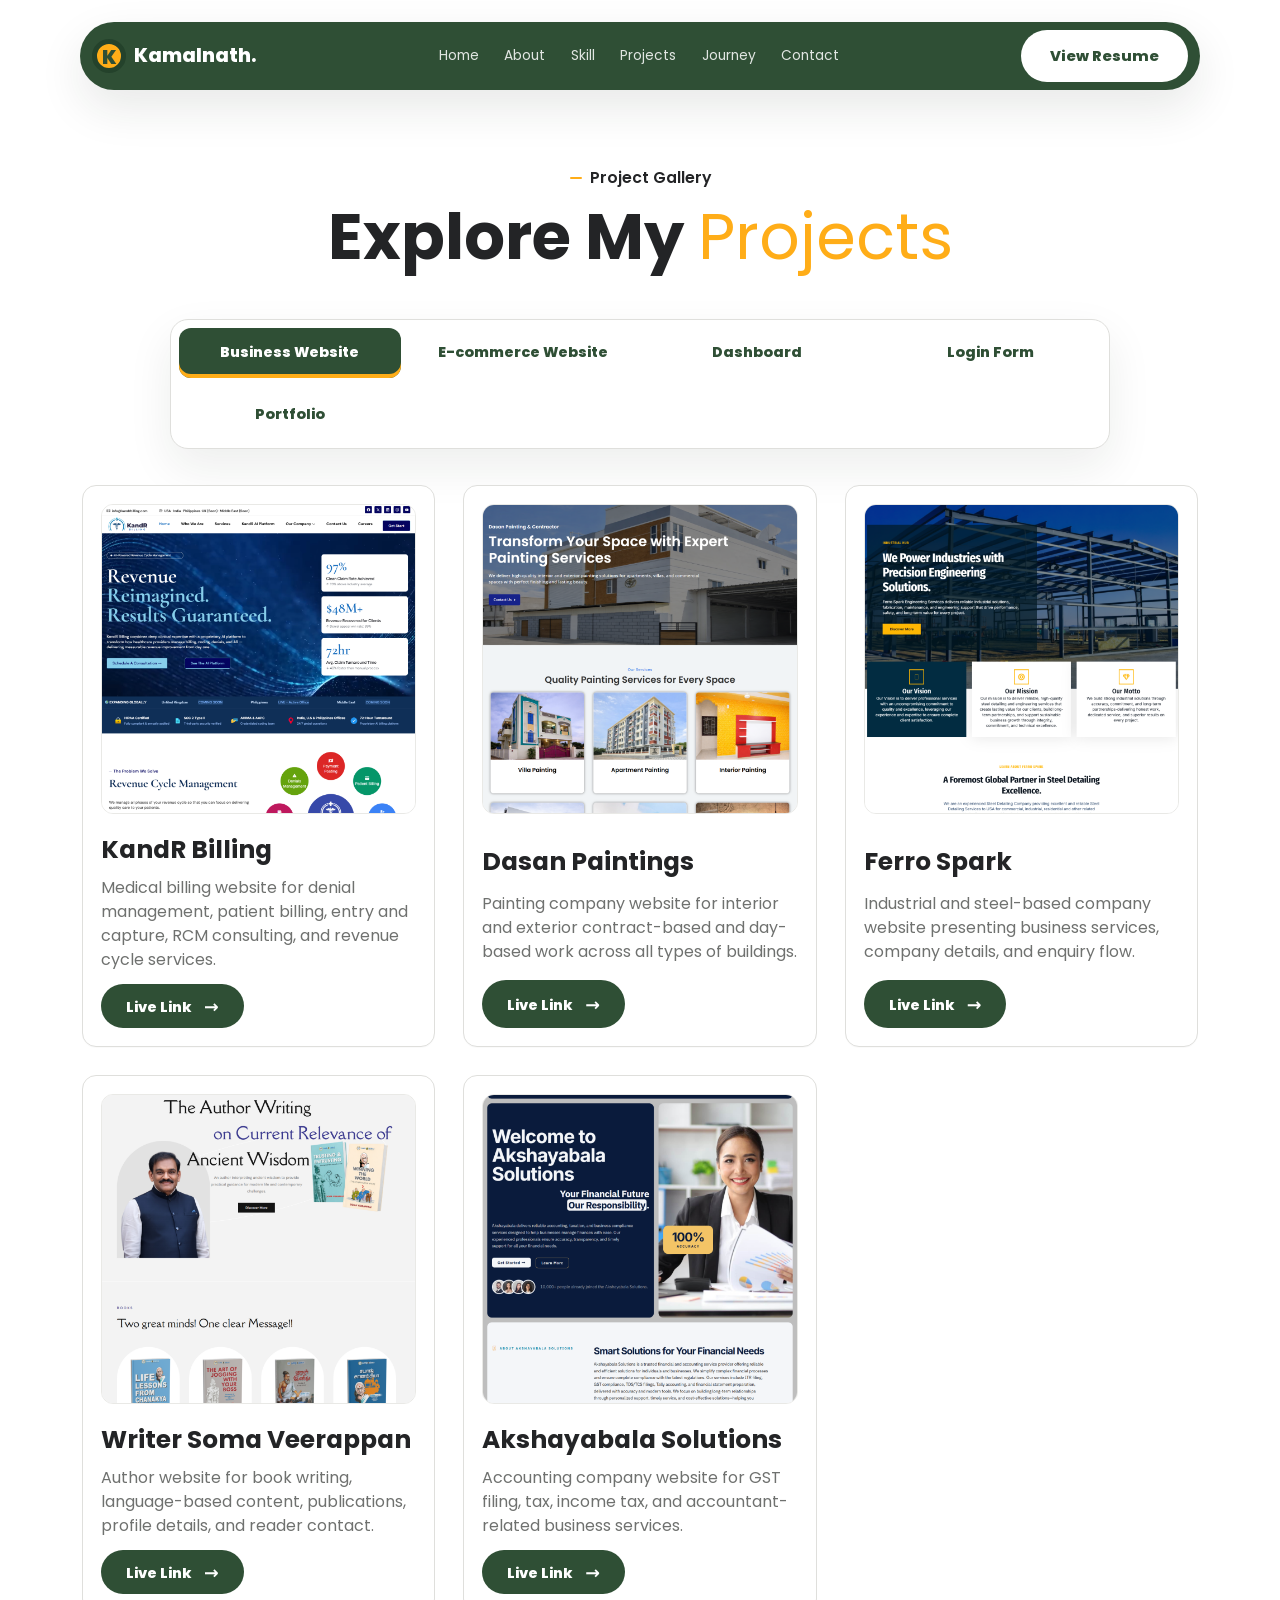
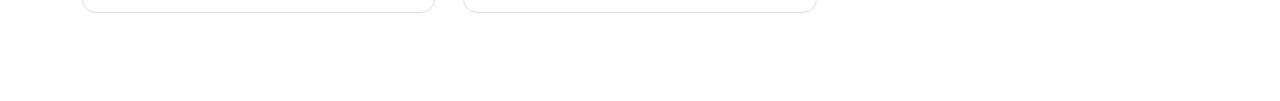
==== project.html @ 24527c41 "first commit" ====
<!DOCTYPE html>
<html lang="en">
  <head>
    <meta charset="UTF-8" />
    <meta name="viewport" content="width=device-width, initial-scale=1.0" />
    <title>Kamalnath | Projects</title>
    <link rel="preconnect" href="https://fonts.googleapis.com" />
    <link rel="preconnect" href="https://fonts.gstatic.com" crossorigin />
    <link href="https://fonts.googleapis.com/css2?family=Poppins:ital,wght@0,400;0,500;0,600;0,700;0,800;1,400;1,500&display=swap" rel="stylesheet" />
    <link rel="stylesheet" href="styles.css" />
  </head>
  <body>
    <header class="topbar">
      <a class="brand" href="index.html#home" aria-label="Kamalnath home">
        <span>K</span>Kamalnath.
      </a>
      <nav class="nav-links" aria-label="Primary navigation">
        <a href="index.html#home">Home</a>
        <a href="index.html#about">About</a>
        <a href="index.html#services">Skill</a>
        <a href="project.html">Projects</a>
        <a href="index.html#journey">Journey</a>
        <a href="index.html#contact">Contact</a>
      </nav>
      <a class="btn btn-light" href="resume.pdf" target="_blank" rel="noopener">View Resume</a>
      <button class="nav-toggle" aria-label="Toggle navigation" aria-expanded="false">
        <span></span>
        <span></span>
        <span></span>
      </button>
    </header>

    <main class="project-page">
      <section class="project-hero section">
        <div class="section-title centered animate-up">
          <span class="section-kicker">Project Gallery</span>
          <h1>Explore My <em>Projects</em></h1>
        </div>

        <div class="project-tabs animate-up delay-1" role="tablist" aria-label="Project categories">
          <button class="project-tab active" type="button" role="tab" aria-selected="true" data-project-tab="business">Business Website</button>
          <button class="project-tab" type="button" role="tab" aria-selected="false" data-project-tab="ecommerce">E-commerce Website</button>
          <button class="project-tab" type="button" role="tab" aria-selected="false" data-project-tab="dashboard">Dashboard</button>
          <button class="project-tab" type="button" role="tab" aria-selected="false" data-project-tab="login">Login Form</button>
          <button class="project-tab" type="button" role="tab" aria-selected="false" data-project-tab="portfolio">Portfolio</button>
        </div>

        <div class="project-category active" data-project-panel="business">
          <article class="project-card">
            <div class="project-preview preview-kandr"><img src="assets/kandr-billing-project.png" alt="KandR Billing medical billing website preview" /></div>
            <div class="project-body">
              <h3>KandR Billing</h3>
              <p>Medical billing website for denial management, patient billing, entry and capture, RCM consulting, and revenue cycle services.</p>
              <a class="project-link" href="https://kandrbilling.com/" target="_blank" rel="noopener">Live Link <span>&rarr;</span></a>
            </div>
          </article>
          <article class="project-card">
            <div class="project-preview"><img src="assets/Dasan Paintings.png" alt="Dasan Paintings website preview" /></div>
            <div class="project-body">
              <h3>Dasan Paintings</h3>
              <p>Painting company website for interior and exterior contract-based and day-based work across all types of buildings.</p>
              <a class="project-link" href="https://dasanpainting.com/" target="_blank" rel="noopener">Live Link <span>&rarr;</span></a>
            </div>
          </article>
          <article class="project-card">
            <div class="project-preview"><img src="assets/Ferro Spark.png" alt="Ferro Spark website preview" /></div>
            <div class="project-body">
              <h3>Ferro Spark</h3>
              <p>Industrial and steel-based company website presenting business services, company details, and enquiry flow.</p>
              <a class="project-link" href="https://ferrospark.com/" target="_blank" rel="noopener">Live Link <span>&rarr;</span></a>
            </div>
          </article>
          <article class="project-card">
            <div class="project-preview"><img src="assets/Writer Soma Veerappan.png" alt="Writer Soma Veerappan website preview" /></div>
            <div class="project-body">
              <h3>Writer Soma Veerappan</h3>
              <p>Author website for book writing, language-based content, publications, profile details, and reader contact.</p>
              <a class="project-link" href="https://writersomaveerappan.com/" target="_blank" rel="noopener">Live Link <span>&rarr;</span></a>
            </div>
          </article>
          <article class="project-card">
            <div class="project-preview"><img src="assets/Akshayabala.png" alt="Akshayabala Solutions website preview" /></div>
            <div class="project-body">
              <h3>Akshayabala Solutions</h3>
              <p>Accounting company website for GST filing, tax, income tax, and accountant-related business services.</p>
              <a class="project-link" href="https://akshayabalasolutions.com/" target="_blank" rel="noopener">Live Link <span>&rarr;</span></a>
            </div>
          </article>
        </div>

        <div class="project-category" data-project-panel="ecommerce">
          <article class="project-card">
            <div class="project-preview"><img src="assets/thanjavurfarms.png" alt="Thanjavurfarms ecommerce website preview" /></div>
            <div class="project-body">
              <h3>Thanjavurfarms</h3>
              <p>Online store for spice powder and organic-based products with product browsing and purchase flow.</p>
              <a class="project-link" href="https://thanjavurfarms.com/" target="_blank" rel="noopener">Live Link <span>&rarr;</span></a>
            </div>
          </article>
          <article class="project-card">
            <div class="project-preview"><img src="assets/uniquecraft.png" alt="Uniquecraft ecommerce website preview" /></div>
            <div class="project-body">
              <h3>Uniquecraft</h3>
              <p>Online product website for gifts, visiting cards, flower bouquets, and custom craft items.</p>
              <a class="project-link" href="https://uniquecraft.in/" target="_blank" rel="noopener">Live Link <span>&rarr;</span></a>
            </div>
          </article>
          <article class="project-card">
            <div class="project-preview"><img src="assets/dheganalam.png" alt="Dheganalam ecommerce website preview" /></div>
            <div class="project-body">
              <h3>Dheganalam</h3>
              <p>Online store for soap, powder, oil, and related products with a clear ecommerce product layout.</p>
              <a class="project-link" href="https://dheganalam.com/" target="_blank" rel="noopener">Live Link <span>&rarr;</span></a>
            </div>
          </article>
        </div>

        <div class="project-category" data-project-panel="dashboard">
          <article class="project-card">
            <div class="project-preview"><img src="assets/backend-project-ai.png" alt="Admin dashboard project" /></div>
            <div class="project-body">
              <h3>Admin Dashboard</h3>
              <p>Backend dashboard interface with user management, analytics cards, table views, and secure workflow screens.</p>
              <a class="project-link" href="#" target="_blank" rel="noopener">Live Link <span>&rarr;</span></a>
            </div>
          </article>
          <article class="project-card">
            <div class="project-preview"><img src="assets/backend-project-ai.png" alt="Analytics dashboard project" /></div>
            <div class="project-body">
              <h3>Analytics Dashboard</h3>
              <p>Data-focused dashboard with chart areas, summary widgets, status panels, and clean responsive behavior.</p>
              <a class="project-link" href="#" target="_blank" rel="noopener">Live Link <span>&rarr;</span></a>
            </div>
          </article>
        </div>

        <div class="project-category" data-project-panel="login">
          <article class="project-card">
            <div class="project-preview"><img src="assets/frontend-project-ai.png" alt="Login form project" /></div>
            <div class="project-body">
              <h3>Login and Register Form</h3>
              <p>Responsive authentication UI with login, register, form validation states, and clean input styling.</p>
              <a class="project-link" href="#" target="_blank" rel="noopener">Live Link <span>&rarr;</span></a>
            </div>
          </article>
          <article class="project-card">
            <div class="project-preview"><img src="assets/frontend-project-ai.png" alt="Authentication form project" /></div>
            <div class="project-body">
              <h3>Animated Auth Form</h3>
              <p>Polished sign-in layout with password field design, remember option, and mobile-friendly spacing.</p>
              <a class="project-link" href="#" target="_blank" rel="noopener">Live Link <span>&rarr;</span></a>
            </div>
          </article>
        </div>

        <div class="project-category" data-project-panel="portfolio">
          <article class="project-card">
            <div class="project-preview"><img src="assets/nandhini.png" alt="Nandhini portfolio website preview" /></div>
            <div class="project-body">
              <h3>Nandhini</h3>
              <p>Web developer portfolio project for showcasing skills, profile details, work samples, and contact information.</p>
              <a class="project-link" href="https://nandhini19-portfolio.vercel.app/" target="_blank" rel="noopener">Live Link <span>&rarr;</span></a>
            </div>
          </article>
          <article class="project-card">
            <div class="project-preview"><img src="assets/naveen.png" alt="Naveen video editor portfolio website preview" /></div>
            <div class="project-body">
              <h3>Naveen</h3>
              <p>Video editor portfolio with profile content, sample video showcase, creative work sections, and contact flow.</p>
              <a class="project-link" href="https://naveen-portfolio-iota.vercel.app/" target="_blank" rel="noopener">Live Link <span>&rarr;</span></a>
            </div>
          </article>
        </div>
      </section>
    </main>

    <script src="script.js"></script>
  </body>
</html>
---- styles.css ----
:root {
  color-scheme: light;
  --ink: #232426;
  --muted: #6f716f;
  --paper: #ffffff;
  --soft: #f4f4f3;
  --line: #dfdfdc;
  --green: #2f4f35;
  --green-2: #405f45;
  --amber: #ffad18;
  --amber-2: #f6a400;
  --shadow: 0 18px 45px rgba(26, 39, 29, 0.1);
  --shadow-hover: 0 24px 55px rgba(26, 39, 29, 0.18);
  --ease-out: cubic-bezier(0.22, 1, 0.36, 1);
  --container: 1180px;
  --footer-container: 1120px;
  --page-pad: 32px;
  font-family: "Poppins", ui-sans-serif, system-ui, -apple-system, BlinkMacSystemFont, "Segoe UI", sans-serif;
  font-size: 16px;
  line-height: 1.5;
  color: var(--ink);
  background: var(--paper);
}

* {
  box-sizing: border-box;
}

html {
  scroll-behavior: smooth;
}

body {
  margin: 0;
  min-height: 100vh;
  overflow-x: hidden;
  background: var(--paper);
}

body.is-loading {
  overflow: hidden;
}

.preloader {
  position: fixed;
  inset: 0;
  z-index: 9999;
  display: grid;
  place-items: center;
  align-content: center;
  gap: 18px;
  color: var(--paper);
  background:
    radial-gradient(circle at 50% 42%, rgba(255, 173, 24, 0.18), transparent 28%),
    var(--green);
  transition: opacity 0.5s ease, visibility 0.5s ease;
}

.preloader.hide {
  opacity: 0;
  visibility: hidden;
  pointer-events: none;
}

.preloader-mark {
  width: 86px;
  height: 86px;
  display: grid;
  place-items: center;
  border: 5px solid var(--amber);
  border-radius: 50%;
  background: #24422b;
  box-shadow: 0 0 0 0 rgba(255, 173, 24, 0.45);
  animation: preloader-pulse 1.2s ease-in-out infinite;
}

.preloader-mark span {
  width: 54px;
  height: 54px;
  display: grid;
  place-items: center;
  border-radius: 50%;
  color: var(--green);
  background: var(--amber);
  font-size: 2rem;
  font-weight: 900;
}

.preloader-text {
  display: grid;
  gap: 2px;
  text-align: center;
}

.preloader-text strong {
  font-size: clamp(1.45rem, 4vw, 2rem);
  line-height: 1.1;
}

.preloader-text small {
  color: rgba(255, 255, 255, 0.72);
  font-size: 0.82rem;
  font-weight: 600;
  letter-spacing: 0;
}

.preloader-line {
  width: min(220px, 58vw);
  height: 5px;
  overflow: hidden;
  border-radius: 999px;
  background: rgba(255, 255, 255, 0.16);
}

.preloader-line::before {
  content: "";
  display: block;
  width: 45%;
  height: 100%;
  border-radius: inherit;
  background: var(--amber);
  animation: preloader-slide 1s ease-in-out infinite;
}

@keyframes preloader-pulse {
  0%,
  100% {
    transform: scale(1);
    box-shadow: 0 0 0 0 rgba(255, 173, 24, 0.42);
  }

  50% {
    transform: scale(1.06);
    box-shadow: 0 0 0 16px rgba(255, 173, 24, 0);
  }
}

@keyframes preloader-slide {
  0% {
    transform: translateX(-110%);
  }

  100% {
    transform: translateX(235%);
  }
}

button,
input,
select,
textarea,
a {
  font: inherit;
}

a {
  color: inherit;
}

.topbar {
  position: sticky;
  top: 22px;
  z-index: 20;
  width: min(var(--footer-container), calc(100% - 32px));
  margin: 22px auto 0;
  min-height: 68px;
  padding: 8px 12px;
  display: flex;
  align-items: center;
  justify-content: space-between;
  gap: 18px;
  border-radius: 999px;
  background: var(--green);
  box-shadow: var(--shadow);
}

.brand {
  display: inline-flex;
  align-items: center;
  gap: 8px;
  text-decoration: none;
  font-size: 1.2rem;
  font-weight: 750;
  color: var(--paper);
  white-space: nowrap;
}

.brand span {
  width: 34px;
  height: 34px;
  display: inline-grid;
  place-items: center;
  border-radius: 50%;
  color: var(--green);
  background: var(--amber);
  border: 5px solid #24422b;
  font-weight: 900;
}

.nav-links {
  display: flex;
  align-items: center;
  justify-content: center;
  gap: clamp(14px, 2vw, 28px);
}

.nav-links a {
  position: relative;
  color: rgba(255, 255, 255, 0.86);
  text-decoration: none;
  font-size: 0.86rem;
  transition: color 0.25s ease;
}

.nav-links a::after {
  content: "";
  position: absolute;
  left: 0;
  right: 0;
  bottom: -8px;
  height: 2px;
  border-radius: 999px;
  background: var(--amber);
  transform: scaleX(0);
  transform-origin: left;
  transition: transform 0.25s var(--ease-out);
}

.nav-links a:hover {
  color: var(--amber);
}

.nav-links a:hover::after {
  transform: scaleX(1);
}

.nav-toggle {
  display: none;
  width: 44px;
  height: 44px;
  border: 0;
  border-radius: 50%;
  background: var(--amber);
  cursor: pointer;
}

.nav-toggle span {
  display: block;
  width: 19px;
  height: 2px;
  margin: 4px auto;
  border-radius: 999px;
  background: var(--green);
}

.btn {
  min-height: 44px;
  display: inline-flex;
  align-items: center;
  justify-content: center;
  gap: 10px;
  border-radius: 999px;
  border: 5px solid var(--ink);
  padding: 10px 24px;
  text-decoration: none;
  font-weight: 750;
  font-size: 0.92rem;
  cursor: pointer;
  transition: transform 0.25s var(--ease-out), box-shadow 0.25s ease, background 0.25s ease, color 0.25s ease, border-color 0.25s ease;
}

.btn:hover {
  transform: translateY(-3px);
  box-shadow: 0 16px 30px rgba(26, 39, 29, 0.16);
}

.btn:active {
  transform: translateY(-1px) scale(0.99);
}

.btn-light {
  border-color: transparent;
  color: var(--green);
  background: var(--paper);
}

.btn-outline {
  background: var(--paper);
  color: var(--ink);
}

.btn-primary {
  color: var(--paper);
  background: var(--green);
  border-color: var(--amber);
  box-shadow: none;
}

.btn-primary span {
  width: 30px;
  height: 30px;
  display: inline-grid;
  place-items: center;
  color: var(--paper);
  background: var(--green);
  font-size: 2.2rem;
  line-height: 0;
  transition: transform 0.25s var(--ease-out);
}

.btn-primary:hover span,
.project-link:hover span {
  transform: translateX(4px);
}

.btn.slim {
  min-height: 42px;
  padding: 0 14px 0 22px;
  font-size: 0.82rem;
}
.btn.about-btn{
  padding:5px 30px;
}
.btn.project-btn{
  padding:5px 30px;
  border:4px solid var(--amber);
}
.btn.submit-btn{
  padding:5px 30px;
  border:3px solid var(--amber);
  font-size:18px;
}

main {
  width: min(var(--container), 100%);
  margin: 0 auto;
}

.section {
  padding: 88px var(--page-pad);
}

.section-soft {
  width: 100vw;
  margin-left: 50%;
  transform: translateX(-50%);
  padding-left: max(var(--page-pad), calc((100vw - var(--container)) / 2 + var(--page-pad)));
  padding-right: max(var(--page-pad), calc((100vw - var(--container)) / 2 + var(--page-pad)));
  background: var(--soft);
}

.section-dark {
  width: 100vw;
  margin-left: 50%;
  transform: translateX(-50%);
  padding-left: max(var(--page-pad), calc((100vw - var(--container)) / 2 + var(--page-pad)));
  padding-right: max(var(--page-pad), calc((100vw - var(--container)) / 2 + var(--page-pad)));
  background: var(--green);
  color: var(--paper);
}

.hero {
  min-height: calc(100vh - 90px);
  display: grid;
  grid-template-columns: minmax(0, 1fr) minmax(340px, 0.9fr);
  align-items: center;
  gap: 52px;
  padding-top: 58px;
  padding-bottom: 54px;
}

.hello-badge {
  position: relative;
  display: inline-flex;
  align-items: center;
  min-height: 44px;
  padding: 0 18px;
  margin-bottom: 28px;
  border: 2px solid var(--ink);
  color: #3a3b3c;
  font-size: 1.35rem;
  background: var(--paper);
}

.hello-badge::before,
.hello-badge::after {
  content: "";
  position: absolute;
  width: 10px;
  height: 10px;
  background: var(--amber);
  border: 2px solid var(--ink);
}

.hello-badge::before {
  left: -6px;
  top: -6px;
}

.hello-badge::after {
  right: -6px;
  bottom: -6px;
}

.hero h1,
.section-title h2,
.split-title h2,
.about-copy h2,
.contact-copy h2 {
  margin: 0;
  line-height: 1.08;
  letter-spacing: 0;
  color: inherit;
}

.hero h1 {
  font-size: clamp(3rem, 5.8vw, 5.75rem);
  max-width: 760px;
}

em {
  color: var(--amber);
  font-style: normal;
  font-weight: 400;
}

.hero p {
  max-width: 560px;
  margin: 28px 0 32px;
  color: var(--muted);
  font-size: 1.08rem;
}

.hero-actions {
  display: flex;
  flex-wrap: wrap;
  gap: 18px;
}

.hero-art {
  position: relative;
  min-height: 560px;
  display: grid;
  place-items: center;
}

.hero-3d {
  position: relative;
  width: min(500px, 100%);
  aspect-ratio: 1;
  isolation: isolate;
  animation: soft-float 6.5s ease-in-out infinite;
}

.hero-3d::before {
  content: "";
  position: absolute;
  inset: 42px;
  border-radius: 42px;
  background:
    radial-gradient(circle at 28% 22%, rgba(255, 255, 255, 0.6), transparent 28%),
    linear-gradient(135deg, rgba(255, 173, 24, 0.92), rgba(255, 173, 24, 0.22)),
    var(--amber);
  transform: rotate(-8deg);
  z-index: -2;
}

.hero-3d::after {
  content: "";
  position: absolute;
  inset: 92px 10px 54px 86px;
  border-radius: 34px;
  border: 2px dashed rgba(47, 79, 53, 0.24);
  transform: rotate(12deg);
  z-index: -1;
}

.hero-3d canvas {
  position: absolute;
  inset: 0;
  width: 100%;
  height: 100%;
  display: block;
  filter: drop-shadow(0 28px 34px rgba(26, 39, 29, 0.18));
  z-index: 1;
}

.hero-3d-label,
.hero-3d-status {
  position: absolute;
  z-index: 2;
  border: 1px solid rgba(35, 36, 38, 0.08);
  border-radius: 14px;
  background: var(--paper);
  box-shadow: var(--shadow);
  transition: transform 0.3s var(--ease-out), box-shadow 0.3s ease;
}

.hero-3d:hover .hero-3d-label,
.hero-3d:hover .hero-3d-status {
  box-shadow: var(--shadow-hover);
}

.hero-3d-label {
  min-width: 132px;
  padding: 14px 16px;
}

.hero-3d-label strong,
.hero-3d-status strong {
  display: block;
  line-height: 1;
}

.hero-3d-label span,
.hero-3d-status span {
  display: block;
  margin-top: 6px;
  color: var(--muted);
  font-size: 0.82rem;
}

.label-python {
  left: 0;
  top: 112px;
}

.label-django {
  right: 0;
  top: 164px;
}

.label-mysql {
  left: 46px;
  bottom: 88px;
}

.hero-3d-status {
  right: 30px;
  bottom: 66px;
  min-width: 156px;
  padding: 16px;
  color: var(--ink);
  background: var(--paper);
}

.hero-3d:hover .label-python {
  transform: translate(-4px, -8px);
}

.hero-3d:hover .label-django {
  transform: translate(5px, -6px);
}

.hero-3d:hover .label-mysql {
  transform: translate(-3px, 6px);
}

.hero-3d:hover .hero-3d-status {
  transform: translate(5px, 6px);
}

.ticker {
  width: 100vw;
  margin-left: 50%;
  transform: translateX(-50%);
  min-height: 82px;
  overflow: hidden;
  color: var(--ink);
  background: var(--amber);
  font-size: 18px;
  font-weight: 850;
  white-space: nowrap;
}

.ticker-track {
  width: max-content;
  min-height: 82px;
  display: flex;
  align-items: center;
  will-change: transform;
  animation: ticker-right-to-left 16s linear infinite;
}

.ticker-group {
  display: flex;
  align-items: center;
  gap: clamp(36px, 5vw, 72px);
  padding-right: clamp(36px, 5vw, 72px);
}

@keyframes ticker-right-to-left {
  from {
    transform: translateX(0);
  }

  to {
    transform: translateX(calc(-50%));
  }
}

@keyframes soft-float {
  0%,
  100% {
    transform: translateY(0);
  }

  50% {
    transform: translateY(-12px);
  }
}

.about {
  display: grid;
  grid-template-columns: 0.9fr 1.1fr;
  align-items: center;
  gap: 72px;
}

.about-circle {
  position: relative;
  width: min(430px, 100%);
  aspect-ratio: 1;
  margin: 0 auto;
  border-radius: 50%;
  overflow: hidden;
  background: var(--amber);
  box-shadow: 0 24px 55px rgba(6, 20, 11, 0.22);
  transition: transform 0.35s var(--ease-out), box-shadow 0.35s ease;
}

.about-circle:hover {
  transform: translateY(-8px) scale(1.015);
  box-shadow: 0 30px 70px rgba(6, 20, 11, 0.3);
}

.about-circle img {
  width: 100%;
  height: 100%;
  display: block;
  object-fit: contain;
  object-position: center bottom;
  transform: scale(1.08) translateY(18px);
  transition: transform 0.35s var(--ease-out);
}

.about-circle:hover img {
  transform: scale(1.12) translateY(12px);
}

.section-kicker {
  display: inline-flex;
  align-items: center;
  gap: 8px;
  margin-bottom: 12px;
  font-size: 0.98rem;
  font-weight: 600;
}

.section-kicker::before {
  content: "";
  width: 12px;
  height: 2px;
  border-radius: 99px;
  background: var(--amber);
}

.about-copy h2,
.split-title h2,
.section-title h2,
.contact-copy h2 {
  font-size: clamp(2.1rem, 4vw, 3.5rem);
}

.about-copy p {
  max-width: 620px;
  color: rgba(255, 255, 255, 0.76);
}

.metric-row {
  display: flex;
  flex-wrap: wrap;
  gap: 48px;
  margin: 26px 0 30px;
}

.metric-row strong {
  display: block;
  color: var(--amber);
  font-size: 2rem;
  line-height: 1;
}

.metric-row span {
  color: rgba(255, 255, 255, 0.78);
  font-size: 0.9rem;
}

.centered {
  text-align: center;
  margin: 0 auto 48px;
}

.centered .section-kicker {
  justify-content: center;
}

.tool-grid {
  display: grid;
  grid-template-columns: repeat(5, minmax(180px, 1fr));
  gap: 26px;
}

.tool-card {
  display: grid;
  justify-items: center;
  gap: 10px;
  text-align: center;
  border-radius: 14px;
  transition: transform 0.28s var(--ease-out);
}

.tool-card:hover {
  transform: translateY(-8px);
}

.tool-card div {
  width: 100px;
  height: 100px;
  display: grid;
  place-items: center;
  border-radius: 999px;
  background: var(--soft);
  border: 1px solid var(--line);
  transition: transform 0.28s var(--ease-out), box-shadow 0.28s ease, border-color 0.28s ease, background 0.28s ease;
}

.tool-card:hover div {
  transform: scale(1.06);
  border-color: rgba(255, 173, 24, 0.75);
  background: #fff9ee;
  box-shadow: 0 18px 35px rgba(26, 39, 29, 0.12);
}

.tool-card img {
  width: 45px;
  height: 45px;
  object-fit: contain;
  transition: transform 0.28s var(--ease-out);
}

.tool-card:hover img {
  transform: scale(1.08);
}

.tool-card strong {
  margin-top: 8px;
  font-size: 1.1rem;
  line-height: 1.2;
}

.tool-card span {
  max-width: 170px;
  color: #4d4f50;
  font-size: 0.9rem;
  line-height: 1.35;
}

.split-title {
  display: flex;
  align-items: end;
  justify-content: space-between;
  gap: 24px;
  margin-bottom: 44px;
}

.project-grid {
  display: grid;
  grid-template-columns: repeat(2, minmax(0, 1fr));
  gap: 30px;
}

.project-card,
.timeline-card,
.testimonial-card {
  position: relative;
  border: 1px solid var(--line);
  border-radius: 14px;
  background: var(--paper);
  box-shadow: 0 1px 0 rgba(0, 0, 0, 0.02);
  transition: transform 0.3s var(--ease-out), box-shadow 0.3s ease, border-color 0.3s ease;
}

.project-card:hover,
.timeline-card:hover,
.testimonial-card:hover {
  transform: translateY(-8px);
  border-color: rgba(255, 173, 24, 0.55);
  box-shadow: var(--shadow-hover);
}

.project-card {
  padding: 18px;
  display: grid;
  gap: 22px;
}

.project-preview {
  height: 310px;
  overflow: hidden;
  border-radius: 12px;
  background: #f7f7f5;
  border: 1px solid #e9e9e6;
}

.preview-frontend,
.preview-backend,
.preview-kandr {
  background: var(--paper);
}

.project-preview img {
  width: 100%;
  height: 100%;
  display: block;
  object-fit: cover;
  transition: transform 0.55s var(--ease-out);
}

.preview-kandr img {
  object-position: center top;
}

.project-card:hover .project-preview img {
  transform: scale(1.06);
}

.project-body {
  display: grid;
  gap: 12px;
}

.project-card h3 {
  margin: 0;
  font-size: 1.55rem;
  line-height: 1.15;
}

.project-type {
  width: fit-content;
  min-height: auto;
  display: inline-flex;
  align-items: center;
  padding: 0;
  border-radius: 0;
  background: transparent;
  color: var(--amber);
  font-size: 16px;
  font-weight: 800;
}

.project-card p {
  margin: 0;
  color: var(--muted);
}

.project-link {
  width: fit-content;
  min-height: 42px;
  display: inline-flex;
  align-items: center;
  gap: 12px;
  padding: 10px 25px 07px 25px;
  border-radius: 999px;
  color: var(--paper);
  background: var(--green);
  border: 0;
  text-decoration: none;
  font-size: 0.9rem;
  font-weight: 800;
  transition: transform 0.25s var(--ease-out), background 0.25s ease, box-shadow 0.25s ease;
}

.project-link:hover {
  transform: translateY(-2px);
  background: #24442c;
  box-shadow: 0 14px 28px rgba(26, 39, 29, 0.16);
}

.project-link span {
  font-size: 1.1rem;
}

.project-page {
  width: min(var(--container), 100%);
  margin: 0 auto;
}

.project-hero {
  min-height: calc(100vh - 90px);
  padding-top: 72px;
}

.project-hero h1 {
  margin: 0;
  font-size: clamp(2.45rem, 5vw, 4.6rem);
  line-height: 1.08;
}

.project-tabs {
  width: min(940px, 100%);
  display: grid;
  grid-template-columns: repeat(4, minmax(0, 1fr));
  gap: 12px;
  margin: 0 auto 36px;
  padding: 8px;
  border: 1px solid var(--line);
  border-radius: 18px;
  background: var(--paper);
  box-shadow: 0 18px 45px rgba(26, 39, 29, 0.08);
}

.project-tab {
  min-height: 50px;
  border: 0;
  border-radius: 12px;
  color: var(--green);
  background: transparent;
  font-size: 0.9rem;
  font-weight: 800;
  cursor: pointer;
  transition: color 0.22s ease, background 0.22s ease, transform 0.22s var(--ease-out);
}

.project-tab:hover,
.project-tab.active {
  color: var(--paper);
  background: var(--green);
}

.project-tab.active {
  box-shadow: inset 0 -4px 0 var(--amber);
}

.project-category {
  display: none;
  grid-template-columns: repeat(3, minmax(0, 1fr));
  gap: 28px;
}

.project-category.active {
  display: grid;
}

.form-success {
  display: none;
  grid-column: 1 / -1;
  margin: 0;
  padding: 14px 16px;
  border-radius: 10px;
  color: var(--paper);
  background: var(--green);
  font-weight: 700;
}

.form-success.show {
  display: block;
}

.form-success a {
  color: var(--amber);
  text-decoration: underline;
  text-underline-offset: 3px;
}

.contact-form button:disabled {
  cursor: wait;
  opacity: 0.78;
}

.journey-grid {
  display: grid;
  grid-template-columns: repeat(2, minmax(0, 1fr));
  gap: 30px;
}

.timeline-card {
  padding: 34px;
  background: var(--soft);
}

.timeline-card h3 {
  display: flex;
  align-items: center;
  gap: 16px;
  margin: 0 0 26px;
  padding-bottom: 22px;
  border-bottom: 1px solid var(--line);
  font-size: 1.7rem;
}

.timeline-card h3 span {
  width: 48px;
  height: 48px;
  display: grid;
  place-items: center;
  border-radius: 50%;
  color: var(--green);
  background: var(--amber);
  transition: transform 0.3s var(--ease-out);
}

.timeline-card:hover h3 span {
  transform: rotate(-6deg) scale(1.06);
}

.timeline-card h3 svg {
  width: 23px;
  height: 23px;
  fill: none;
  stroke: currentColor;
  stroke-width: 2;
  stroke-linecap: round;
  stroke-linejoin: round;
}

.timeline-item {
  position: relative;
  padding: 0 0 26px 22px;
  border-left: 3px solid var(--line);
}

.timeline-item small {
  display: block;
  color: var(--muted);
  margin-bottom: 4px;
}

.timeline-item strong {
  display: block;
  font-size: 1.35rem;
}

.timeline-item p {
  margin: 4px 0 0;
  color: var(--muted);
}

.timeline-item p span {
  display: block;
  margin-bottom: 4px;
  color: #555f58;
  font-weight: 500;
}

.testimonial-slider {
  width: min(100%, var(--footer-container));
  margin: 0 auto;
  overflow: hidden;
  -webkit-mask-image: linear-gradient(90deg, transparent, #000 8%, #000 92%, transparent);
  mask-image: linear-gradient(90deg, transparent, #000 8%, #000 92%, transparent);
}

.testimonial-track {
  --testimonial-card-width: clamp(300px, 42vw, 520px);
  --testimonial-gap: 22px;
  --testimonial-step: calc(var(--testimonial-card-width) + var(--testimonial-gap));
  width: max-content;
  display: flex;
  gap: var(--testimonial-gap);
  animation: testimonial-slide 18s ease-in-out infinite;
}

.testimonial-slider:hover .testimonial-track {
  animation-play-state: paused;
}

.testimonial-card {
  width: var(--testimonial-card-width);
  min-height: 250px;
  padding: 28px;
  display: flex;
  flex-direction: column;
  justify-content: space-between;
  gap: 18px;
  flex: 0 0 auto;
}

.stars {
  color: var(--amber);
  font-size: 1.4rem;
}

.stars span {
  color: var(--ink);
  font-size: 1rem;
}

.testimonial-card p {
  margin: 0;
  color: var(--muted);
}

.testimonial-card small {
  display: block;
  color: var(--muted);
}

.testimonial-profile {
  display: flex;
  align-items: center;
  gap: 14px;
}

.profile-photo {
  width: 54px;
  height: 54px;
  display: grid;
  place-items: center;
  flex: 0 0 auto;
  border-radius: 50%;
  color: var(--paper);
  font-weight: 750;
  border: 3px solid rgba(255, 255, 255, 0.9);
  box-shadow: 0 8px 22px rgba(26, 39, 29, 0.14);
}

.profile-one {
  background: linear-gradient(135deg, #2f4f35, #7f9a58);
}

.profile-two {
  background: linear-gradient(135deg, #214f74, #49a4a8);
}

.profile-three {
  background: linear-gradient(135deg, #7b3f74, #d08070);
}

.profile-four {
  background: linear-gradient(135deg, #39446d, #e0a641);
}

.profile-five {
  background: linear-gradient(135deg, #4c5d3b, #c75b4a);
}

@keyframes testimonial-slide {
  0%,
  14% {
    transform: translateX(0);
  }

  20%,
  34% {
    transform: translateX(calc(var(--testimonial-step) * -1));
  }

  40%,
  54% {
    transform: translateX(calc(var(--testimonial-step) * -2));
  }

  60%,
  74% {
    transform: translateX(calc(var(--testimonial-step) * -3));
  }

  80%,
  94% {
    transform: translateX(calc(var(--testimonial-step) * -4));
  }

  100% {
    transform: translateX(calc(var(--testimonial-step) * -5));
  }
}

.faq-layout {
  display: grid;
  grid-template-columns: minmax(0, 1fr) minmax(320px, 0.72fr);
  align-items: center;
  gap: 38px;
  max-width: var(--footer-container);
  margin: 0 auto;
}

.faq-list {
  display: grid;
  gap: 16px;
}

.faq-item {
  width: 100%;
  min-height: 74px;
  display: flex;
  align-items: center;
  justify-content: space-between;
  gap: 16px;
  padding: 18px 24px;
  border: 0;
  border-radius: 12px;
  color: var(--paper);
  background: var(--green-2);
  font-size: clamp(1rem, 2vw, 1.45rem);
  font-weight: 750;
  text-align: left;
  cursor: pointer;
  transition: transform 0.25s var(--ease-out), background 0.25s ease, color 0.25s ease, box-shadow 0.25s ease;
}

.faq-item:hover {
  transform: translateY(-2px);
  box-shadow: 0 12px 26px rgba(7, 20, 11, 0.16);
}

.faq-item.active {
  color: var(--ink);
  background: var(--amber);
  border-radius: 12px 12px 0 0;
}

.faq-item b {
  flex: 0 0 auto;
  font-size: 2rem;
  font-weight: 300;
  line-height: 1;
}

.faq-panel {
  display: none;
  margin-top: -16px;
  padding: 0 24px 24px;
  border-radius: 0 0 12px 12px;
  color: rgba(255, 255, 255, 0.78);
  background: var(--green-2);
  line-height: 1.6;
}

.faq-panel.open {
  display: block;
  color: #77540d;
  background: var(--amber);
}

.faq-visual {
  margin: 0;
  align-self: stretch;
  min-height: 100%;
  display: flex;
}

.faq-visual img {
  width: 100%;
  min-height: 420px;
  max-height: 560px;
  object-fit: cover;
  object-position: center;
  border-radius: 12px;
  box-shadow: 0 24px 55px rgba(9, 26, 17, 0.34);
  transition: transform 0.45s var(--ease-out), box-shadow 0.45s ease;
}

.faq-visual:hover img {
  transform: translateY(-8px) scale(1.015);
  box-shadow: 0 32px 70px rgba(9, 26, 17, 0.42);
}

.contact {
  display: grid;
  grid-template-columns: 0.7fr 1fr;
  gap: 58px;
}

.contact-copy p {
  max-width: 390px;
  color: var(--muted);
}

.contact-list {
  list-style: none;
  margin: 26px 0 0;
  padding: 0;
  display: grid;
  gap: 14px;
}

.contact-list li {
  display: grid;
  grid-template-columns: 50px minmax(0, 1fr);
  align-items: center;
  gap: 16px;
  padding: 14px;
  border: 1px solid var(--line);
  border-radius: 12px;
  background: var(--paper);
  transition: transform 0.25s var(--ease-out), box-shadow 0.25s ease, border-color 0.25s ease;
}

.contact-list li:hover {
  transform: translateX(6px);
  border-color: rgba(255, 173, 24, 0.6);
  box-shadow: 0 14px 28px rgba(26, 39, 29, 0.1);
}

.contact-icon {
  width: 50px;
  height: 50px;
  display: grid;
  place-items: center;
  border-radius: 12px;
  color: var(--green);
  background: var(--amber);
  transition: transform 0.25s var(--ease-out);
}

.contact-list li:hover .contact-icon {
  transform: scale(1.06);
}

.contact-icon svg {
  width: 22px;
  height: 22px;
  fill: none;
  stroke: currentColor;
  stroke-width: 2;
  stroke-linecap: round;
  stroke-linejoin: round;
}

.contact-list strong {
  display: block;
  color: var(--ink);
  font-size: 0.88rem;
  line-height: 1.2;
}

.contact-list a,
.contact-list p {
  display: block;
  margin: 4px 0 0;
  color: #555;
  text-decoration: none;
  overflow-wrap: anywhere;
}

.contact-form {
  display: grid;
  grid-template-columns: 1fr;
  gap: 16px;
  padding: 24px;
  border: 1px solid var(--line);
  border-radius: 12px;
  background: var(--paper);
  box-shadow: 0 18px 45px rgba(18, 32, 25, 0.08);
}

.contact-form label {
  display: grid;
  gap: 8px;
  font-size: 0.9rem;
  font-weight: 650;
}

.contact-form input,
.contact-form select,
.contact-form textarea {
  width: 100%;
  min-height: 56px;
  padding: 0 16px;
  border: 1px solid var(--line);
  border-radius: 8px;
  outline: 0;
  color: var(--ink);
  background: var(--soft);
  transition: border-color 0.25s ease, box-shadow 0.25s ease, background 0.25s ease;
}

.contact-form input:focus,
.contact-form select:focus,
.contact-form textarea:focus {
  border-color: var(--amber);
  background: var(--paper);
  box-shadow: 0 0 0 4px rgba(255, 166, 16, 0.16);
}

.contact-form textarea {
  min-height: 150px;
  padding-top: 16px;
  resize: vertical;
}

.wide {
  grid-column: 1 / -1;
}

.contact-form button {
  width: max-content;
  margin-top: 4px;
}

.footer {
  color: var(--paper);
  background: var(--green);
}

.footer-top {
  width: min(var(--footer-container), calc(100% - (var(--page-pad) * 2)));
  margin: 0 auto;
  padding: 58px 0 48px;
  display: grid;
  grid-template-columns: minmax(0, 1fr) auto;
  align-items: center;
  justify-content: space-between;
  gap: 42px;
}

.footer .brand {
  color: var(--paper);
}

.footer-brand p {
  max-width: 420px;
  margin: 18px 0 24px;
  color: rgba(255, 255, 255, 0.72);
}

.footer-cta {
  width: max-content;
  min-height: 46px;
  display: inline-flex;
  align-items: center;
  gap: 12px;
  padding: 0 16px 0 20px;
  border-radius: 999px;
  color: var(--green);
  background: var(--amber);
  text-decoration: none;
  font-weight: 800;
}

.footer-cta span {
  width: 28px;
  height: 28px;
  display: grid;
  place-items: center;
  border-radius: 50%;
  color: var(--paper);
  background: var(--green);
  font-size: 1.8rem;
  line-height: 0;
}

.footer-bottom a:hover {
  color: var(--amber);
}

.footer-social {
  display: grid;
  grid-template-columns: repeat(3, minmax(130px, 1fr));
  gap: 12px;
  justify-content: end;
  width: min(500px, 100%);
}

.footer-social a {
  min-height: 56px;
  display: flex;
  align-items: center;
  gap: 10px;
  padding: 0 14px;
  border: 1px solid rgba(255, 255, 255, 0.22);
  border-radius: 10px;
  color: var(--paper);
  background: #214c2c;
  text-decoration: none;
  font-weight: 700;
  line-height: 1;
  transition: transform 0.25s var(--ease-out), background 0.25s ease, color 0.25s ease, box-shadow 0.25s ease;
}

.footer-social a:hover {
  transform: translateY(-4px);
  color: var(--green);
  background: var(--amber);
  box-shadow: 0 14px 26px rgba(0, 0, 0, 0.16);
}

.footer-social svg {
  width: 24px;
  height: 24px;
  flex: 0 0 24px;
  fill: currentColor;
}

.footer-social span {
  font-size: 0.92rem;
}

.footer-bottom {
  min-height: 68px;
  display: flex;
  justify-content: space-between;
  gap: 20px;
  padding: 0 max(var(--page-pad), calc((100vw - var(--footer-container)) / 2 + var(--page-pad)));
  align-items: center;
  border-top: 1px solid rgba(255, 255, 255, 0.12);
  color: rgba(255, 255, 255, 0.72);
  background: #173820;
}

.footer-bottom span {
  color: var(--amber);
}

.footer-bottom a {
  color: rgba(255, 255, 255, 0.85);
  text-decoration: none;
}

.animate-up {
  opacity: 0;
  transform: translateY(34px);
  transition: opacity 0.85s ease, transform 0.85s var(--ease-out);
}

.animate-up.visible {
  opacity: 1;
  transform: translateY(0);
}

.delay-1 {
  transition-delay: 0.12s;
}

@media (prefers-reduced-motion: reduce) {
  *,
  *::before,
  *::after {
    scroll-behavior: auto !important;
    animation-duration: 0.001ms !important;
    animation-iteration-count: 1 !important;
    transition-duration: 0.001ms !important;
  }
}

@media (min-width: 1440px) {
  :root {
    --container: 1320px;
    --footer-container: 1240px;
    --page-pad: 40px;
  }

  .topbar {
    min-height: 74px;
  }

  .hero {
    grid-template-columns: minmax(0, 1.05fr) minmax(470px, 0.95fr);
    gap: 78px;
    min-height: 820px;
  }

  .hero h1 {
    font-size: clamp(5rem, 4.8vw, 6.4rem);
  }

  .hero p {
    font-size: 1.16rem;
  }

  .hero-art {
    min-height: 640px;
  }

  .hero-3d {
    width: min(580px, 100%);
  }

  .about-circle {
    width: min(500px, 100%);
  }

  .project-preview {
    height: 360px;
  }

  .faq-layout {
    max-width: 1240px;
  }

  .testimonial-slider {
    width: min(100%, 1240px);
  }
}

@media (max-width: 1180px) {
  :root {
    --page-pad: 28px;
  }

  .topbar {
    gap: 12px;
  }

  .nav-links {
    gap: 16px;
  }

  .nav-links a {
    font-size: 0.82rem;
  }

  .hero {
    grid-template-columns: minmax(0, 1fr) minmax(360px, 0.85fr);
    gap: 36px;
  }

  .hero h1 {
    font-size: clamp(3.5rem, 6vw, 4.8rem);
  }

  .hero-art {
    min-height: 520px;
  }

  .hero-3d {
    width: min(460px, 100%);
  }

  .tool-grid {
    grid-template-columns: repeat(4, minmax(150px, 1fr));
  }

  .about {
    gap: 48px;
  }

  .contact {
    grid-template-columns: minmax(300px, 0.75fr) minmax(0, 1fr);
    gap: 40px;
  }

  .footer-social {
    width: min(460px, 100%);
  }
}

@media (max-width: 980px) {
  :root {
    --page-pad: 24px;
  }

  .topbar {
    top: 12px;
    width: min(760px, calc(100% - 24px));
    min-height: 62px;
  }

  .nav-links {
    position: fixed;
    left: 16px;
    right: 16px;
    top: 96px;
    display: grid;
    justify-items: start;
    padding: 22px;
    border-radius: 22px;
    background: var(--green);
    box-shadow: var(--shadow);
    transform: translateY(-140%);
    transition: transform 0.25s ease;
  }

  .nav-links.open {
    transform: translateY(0);
  }

  .topbar > .btn {
    display: none;
  }

  .nav-toggle {
    display: block;
  }

  .hero,
  .about,
  .faq-layout,
  .contact {
    grid-template-columns: 1fr;
  }

  .hero {
    min-height: auto;
    gap: 30px;
    padding-top: 70px;
    text-align: center;
  }

  .hero h1 {
    margin: 0 auto;
    font-size: clamp(3rem, 9vw, 5rem);
  }

  .hero p {
    margin-left: auto;
    margin-right: auto;
  }

  .hero-actions {
    justify-content: center;
  }

  .hero-art {
    min-height: 500px;
  }

  .about {
    text-align: center;
  }

  .about-circle {
    width: min(390px, 100%);
  }

  .metric-row {
    justify-content: center;
  }

  .tool-grid {
    grid-template-columns: repeat(3, minmax(0, 1fr));
  }

  .project-grid,
  .journey-grid {
    grid-template-columns: 1fr;
  }

  .project-category {
    grid-template-columns: repeat(2, minmax(0, 1fr));
  }

  .footer-top {
    grid-template-columns: 1fr;
    align-items: flex-start;
    gap: 34px;
  }

  .footer-social {
    justify-content: start;
    grid-template-columns: repeat(2, minmax(0, 1fr));
    width: min(520px, 100%);
  }

  .contact-copy p {
    margin-left: auto;
    margin-right: auto;
  }

  .contact-list {
    grid-template-columns: repeat(2, minmax(0, 1fr));
  }

  .faq-visual img {
    max-height: 520px;
  }
}

@media (max-width: 760px) {
  :root {
    --page-pad: 20px;
  }

  .brand {
    font-size: 1.05rem;
  }

  .brand span {
    width: 32px;
    height: 32px;
    border-width: 4px;
  }

  .section {
    padding-top: 76px;
    padding-bottom: 76px;
  }

  .hero h1 {
    font-size: clamp(2.75rem, 12vw, 4.5rem);
  }

  .hero p {
    font-size: 1rem;
  }

  .hero-3d {
    width: min(410px, 100%);
  }

  .hero-3d-label,
  .hero-3d-status {
    border-radius: 12px;
  }

  .split-title {
    align-items: center;
    flex-direction: column;
    text-align: center;
  }

  .project-btn {
    align-self: center;
  }

  .project-tabs {
    grid-template-columns: repeat(2, minmax(0, 1fr));
  }

  .contact-list {
    grid-template-columns: 1fr;
  }

  .testimonial-track {
    --testimonial-card-width: clamp(280px, 78vw, 430px);
  }

  .footer-social {
    grid-template-columns: repeat(2, minmax(0, 1fr));
    width: 100%;
  }
}

@media (max-width: 640px) {
  :root {
    --page-pad: 18px;
  }

  .section,
  .section-soft,
  .section-dark {
    padding: 68px var(--page-pad);
  }

  .hero {
    padding-top: 42px;
  }

  .hero h1 {
    font-size: clamp(2.55rem, 14vw, 4rem);
  }

  .hello-badge {
    font-size: 1.05rem;
  }

  .hero-actions,
  .split-title,
  .footer-bottom {
    align-items: stretch;
    flex-direction: column;
  }

  .btn {
    width: 100%;
  }

  .hero-actions .btn {
    width: auto;
    align-self: center;
    padding-left: 26px;
    padding-right: 18px;
    white-space: nowrap;
  }

  .about-btn,
  .project-btn {
    width: auto;
    align-self: center;
    padding-left: 30px;
    padding-right: 22px;
    white-space: nowrap;
  }

  .hero-art {
    min-height: 420px;
  }

  .faq-layout {
    gap: 28px;
  }

  .faq-item {
    min-height: 66px;
    padding: 16px 18px;
  }

  .faq-panel {
    margin-top: -16px;
    padding: 0 18px 22px;
  }

  .faq-visual img {
    min-height: 320px;
    max-height: 380px;
  }

  .hero-3d {
    width: min(360px, 100%);
  }

  .hero-3d-label {
    min-width: 108px;
    padding: 11px 12px;
    font-size: 0.82rem;
  }

  .hero-3d-status {
    right: 8px;
    bottom: 40px;
    min-width: 130px;
    padding: 12px;
    font-size: 0.84rem;
  }

  .label-python {
    left: 0;
    top: 74px;
  }

  .label-django {
    right: 0;
    top: 130px;
  }

  .label-mysql {
    left: 18px;
    bottom: 54px;
  }

  .ticker {
    justify-content: flex-start;
    padding: 0 var(--page-pad);
  }

  .tool-grid {
    grid-template-columns: repeat(3, minmax(0, 1fr));
    gap: 20px 12px;
  }

  .tool-card div {
    width: 104px;
    height: 104px;
  }

  .project-preview {
    height: 260px;
  }

  .project-hero {
    padding-top: 52px;
  }

  .project-hero h1 {
    font-size: clamp(2.1rem, 10vw, 3.2rem);
  }

  .project-category {
    grid-template-columns: 1fr;
  }

  .contact-form {
    grid-template-columns: 1fr;
  }

  .footer-top {
    width: calc(100% - (var(--page-pad) * 2));
  }

  .footer-cta {
    width: 100%;
    justify-content: space-between;
  }

  .footer-social {
    grid-template-columns: repeat(2, minmax(0, 1fr));
    width: 100%;
  }

  .footer-social a,
  .footer-social a:last-child {
    width: 100%;
    justify-self: stretch;
  }

  .footer-bottom {
    min-height: auto;
    align-items: center;
    flex-direction: column;
    gap: 6px;
    padding-top: 22px;
    padding-bottom: 22px;
    text-align: center;
  }
}

@media (max-width: 480px) {
  :root {
    --page-pad: 16px;
  }

  .preloader {
    gap: 14px;
    padding: 24px;
  }

  .preloader-mark {
    width: 72px;
    height: 72px;
    border-width: 4px;
  }

  .preloader-mark span {
    width: 46px;
    height: 46px;
    font-size: 1.65rem;
  }

  .preloader-text strong {
    font-size: 1.45rem;
  }

  .preloader-text small {
    font-size: 0.76rem;
  }

  .preloader-line {
    width: min(180px, 64vw);
    height: 4px;
  }

  .topbar {
    width: calc(100% - 20px);
    min-height: 58px;
    padding: 7px 10px;
  }

  .nav-links {
    left: 10px;
    right: 10px;
    top: 84px;
  }

  .hero {
    gap: 20px;
  }

  .hero h1 {
    font-size: clamp(2.35rem, 13.5vw, 3.5rem);
  }

  .hero p {
    margin-top: 20px;
    margin-bottom: 24px;
  }

  .hero-art {
    min-height: 360px;
  }

  .hero-3d {
    width: min(320px, 100%);
  }

  .hero-3d::before {
    inset: 34px;
    border-radius: 30px;
  }

  .hero-3d::after {
    inset: 76px 8px 44px 60px;
  }

  .hero-3d-label {
    min-width: 92px;
    padding: 9px 10px;
    font-size: 0.72rem;
  }

  .hero-3d-label span,
  .hero-3d-status span {
    font-size: 0.68rem;
  }

  .hero-3d-status {
    right: 0;
    bottom: 28px;
    min-width: 112px;
    padding: 10px;
    font-size: 0.72rem;
  }

  .label-python {
    top: 58px;
  }

  .label-django {
    top: 112px;
  }

  .label-mysql {
    left: 4px;
    bottom: 42px;
  }

  .section-title h2,
  .split-title h2,
  .about-copy h2,
  .contact-copy h2 {
    font-size: clamp(1.9rem, 10vw, 2.55rem);
  }

  .about-circle {
    width: min(310px, 100%);
  }

  .metric-row {
    display: grid;
    grid-template-columns: repeat(3, minmax(0, 1fr));
    gap: 14px;
  }

  .metric-row strong {
    font-size: 1.7rem;
  }

  .metric-row span {
    font-size: 0.78rem;
  }

  .tool-grid {
    grid-template-columns: 1fr 1fr;
    gap: 20px 10px;
  }

  .tool-card div {
    width: 88px;
    height: 88px;
  }

  .project-card,
  .timeline-card,
  .testimonial-card,
  .contact-form {
    padding: 18px;
  }

  .project-preview {
    height: 210px;
  }

  .project-tabs {
    gap: 8px;
    padding: 6px;
  }

  .project-tab {
    min-height: 46px;
    padding: 0 10px;
    font-size: 0.78rem;
  }

  .timeline-card h3 {
    font-size: 1.35rem;
  }

  .timeline-item strong {
    font-size: 1.08rem;
  }

  .faq-item {
    gap: 10px;
    min-height: auto;
    align-items: flex-start;
    padding: 16px;
    font-size: 0.96rem;
  }

  .faq-item b {
    padding-top: 1px;
    font-size: 1.7rem;
  }

  .faq-panel {
    padding: 0 16px 20px;
    font-size: 0.95rem;
  }

  .faq-visual img {
    min-height: 260px;
    max-height: 320px;
  }

  .contact-list li {
    grid-template-columns: 44px minmax(0, 1fr);
    gap: 12px;
  }

  .contact-icon {
    width: 44px;
    height: 44px;
  }
}

@media (min-width: 600px) and (max-width: 900px) and (orientation: landscape) {
  .hero {
    grid-template-columns: minmax(0, 1fr) minmax(280px, 0.9fr);
    align-items: center;
    gap: 24px;
    padding-top: 44px;
    text-align: left;
  }

  .hero h1,
  .hero p {
    margin-left: 0;
    margin-right: 0;
  }

  .hero h1 {
    font-size: clamp(2.35rem, 7vw, 3.8rem);
  }

  .hero p {
    margin-top: 18px;
    margin-bottom: 24px;
    font-size: 0.96rem;
  }

  .hero-actions {
    justify-content: flex-start;
  }

  .hero-actions .btn {
    align-self: flex-start;
  }

  .hero-art {
    min-height: 340px;
  }

  .hero-3d {
    width: min(330px, 100%);
  }

  .about {
    text-align: left;
  }

  .about-copy p {
    margin-left: 0;
    margin-right: 0;
  }

  .metric-row {
    justify-content: flex-start;
  }

  .about-btn {
    align-self: flex-start;
  }

  .footer-social {
    grid-template-columns: repeat(2, minmax(0, 1fr));
    width: min(520px, 100%);
  }

  .project-tabs {
    grid-template-columns: repeat(4, minmax(0, 1fr));
  }

  .project-category {
    grid-template-columns: repeat(2, minmax(0, 1fr));
  }
}

@media (max-width: 380px) {
  .brand {
    font-size: 0.95rem;
  }

  .btn {
    padding-left: 18px;
    padding-right: 18px;
  }

  .hero-art {
    min-height: 330px;
  }

  .hero-3d {
    width: min(290px, 100%);
  }

  .hero-3d-label,
  .hero-3d-status {
    display: none;
  }

  .metric-row {
    grid-template-columns: 1fr;
  }

  .tool-grid {
    grid-template-columns: 1fr;
  }

  .project-preview {
    height: 190px;
  }

  .footer-social {
    grid-template-columns: repeat(2, minmax(0, 1fr));
  }
}
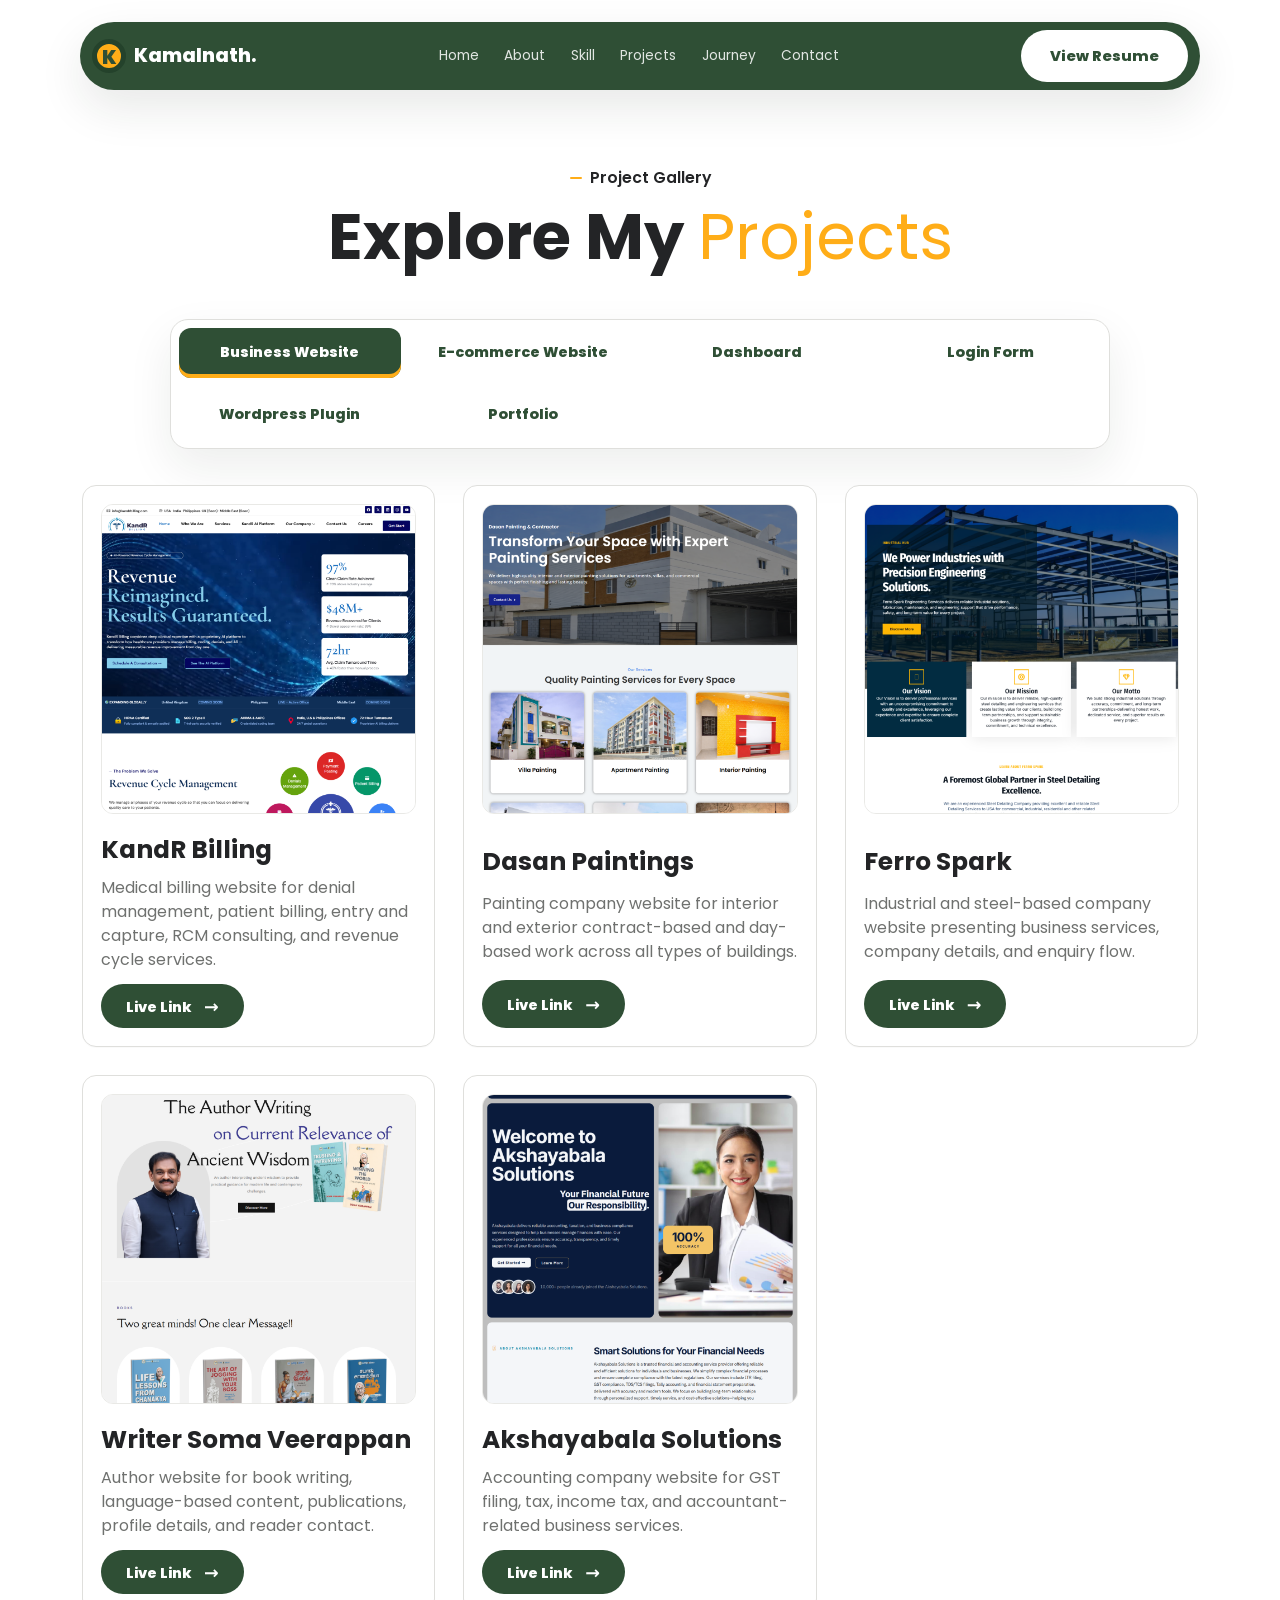
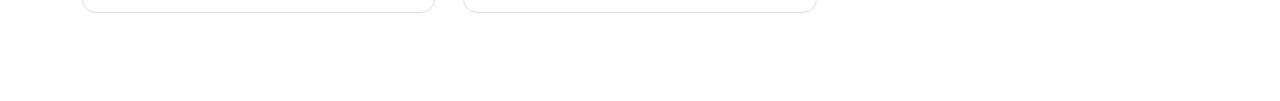
==== commit aa53fd8b: "seventh commit" ====
--- a/project.html
+++ b/project.html
@@ -8,6 +8,7 @@
     <link rel="preconnect" href="https://fonts.gstatic.com" crossorigin />
     <link href="https://fonts.googleapis.com/css2?family=Poppins:ital,wght@0,400;0,500;0,600;0,700;0,800;1,400;1,500&display=swap" rel="stylesheet" />
     <link rel="stylesheet" href="styles.css" />
+    <link rel="icon" type="image/png" href="assets/favicon.png" />
   </head>
   <body>
     <header class="topbar">
@@ -22,7 +23,7 @@
         <a href="index.html#journey">Journey</a>
         <a href="index.html#contact">Contact</a>
       </nav>
-      <a class="btn btn-light" href="resume.pdf" target="_blank" rel="noopener">View Resume</a>
+      <a class="btn btn-light" href="kamalnath-resume.pdf" target="_blank" rel="noopener">View Resume</a>
       <button class="nav-toggle" aria-label="Toggle navigation" aria-expanded="false">
         <span></span>
         <span></span>
@@ -42,6 +43,7 @@
           <button class="project-tab" type="button" role="tab" aria-selected="false" data-project-tab="ecommerce">E-commerce Website</button>
           <button class="project-tab" type="button" role="tab" aria-selected="false" data-project-tab="dashboard">Dashboard</button>
           <button class="project-tab" type="button" role="tab" aria-selected="false" data-project-tab="login">Login Form</button>
+          <button class="project-tab" type="button" role="tab" aria-selected="false" data-project-tab="Plugin">Wordpress Plugin</button>
           <button class="project-tab" type="button" role="tab" aria-selected="false" data-project-tab="portfolio">Portfolio</button>
         </div>
 
@@ -121,7 +123,7 @@
             <div class="project-body">
               <h3>Admin Dashboard</h3>
               <p>Backend dashboard interface with user management, analytics cards, table views, and secure workflow screens.</p>
-              <a class="project-link" href="#" target="_blank" rel="noopener">Live Link <span>&rarr;</span></a>
+              <a class="project-link" href="#" data-coming-soon>Live Link <span>&rarr;</span></a>
             </div>
           </article>
           <article class="project-card">
@@ -129,7 +131,7 @@
             <div class="project-body">
               <h3>Analytics Dashboard</h3>
               <p>Data-focused dashboard with chart areas, summary widgets, status panels, and clean responsive behavior.</p>
-              <a class="project-link" href="#" target="_blank" rel="noopener">Live Link <span>&rarr;</span></a>
+              <a class="project-link" href="#" data-coming-soon>Live Link <span>&rarr;</span></a>
             </div>
           </article>
         </div>
@@ -140,7 +142,7 @@
             <div class="project-body">
               <h3>Login and Register Form</h3>
               <p>Responsive authentication UI with login, register, form validation states, and clean input styling.</p>
-              <a class="project-link" href="#" target="_blank" rel="noopener">Live Link <span>&rarr;</span></a>
+              <a class="project-link" href="#" data-coming-soon>Live Link <span>&rarr;</span></a>
             </div>
           </article>
           <article class="project-card">
@@ -148,9 +150,21 @@
             <div class="project-body">
               <h3>Animated Auth Form</h3>
               <p>Polished sign-in layout with password field design, remember option, and mobile-friendly spacing.</p>
-              <a class="project-link" href="#" target="_blank" rel="noopener">Live Link <span>&rarr;</span></a>
-            </div>
-          </article>
+              <a class="project-link" href="#" data-coming-soon>Live Link <span>&rarr;</span></a>
+            </div>
+          </article>
+        </div>
+
+        <div class="project-category project-category-plugin" data-project-panel="Plugin">
+          <article class="project-card">
+            <div class="project-preview"><img src="./assets/plugin-uploadflow.jpg" alt="Nandhini portfolio website preview" /></div>
+            <div class="project-body">
+              <h3>UploadFlow for WooCommerce</h3>
+              <p>A custom WooCommerce plugin that enables customers to upload files directly from the product page before adding items to the cart. It includes secure file handling, admin management, and seamless WooCommerce integration.</p>
+              <a class="project-link" href="#" target="_blank" rel="noopener">Download this Plugin <span>&rarr;</span></a>
+            </div>
+          </article>
+          
         </div>
 
         <div class="project-category" data-project-panel="portfolio">
@@ -167,7 +181,23 @@
             <div class="project-body">
               <h3>Naveen</h3>
               <p>Video editor portfolio with profile content, sample video showcase, creative work sections, and contact flow.</p>
-              <a class="project-link" href="https://naveen-portfolio-iota.vercel.app/" target="_blank" rel="noopener">Live Link <span>&rarr;</span></a>
+              <a class="project-link" href="https://naveenkumar-0207.github.io/" target="_blank" rel="noopener">Live Link <span>&rarr;</span></a>
+            </div>
+          </article>
+          <article class="project-card">
+            <div class="project-preview"><img src="assets/balaji.png" alt="Balaji digital marketer portfolio website preview" /></div>
+            <div class="project-body">
+              <h3>Balaji</h3>
+              <p>Digital marketing portfolio project for showcasing marketing skills, campaign highlights, service details, and contact information.</p>
+              <a class="project-link" href="https://kamalnath-26.github.io/Balaji/" target="_blank" rel="noopener">Live Link <span>&rarr;</span></a>
+            </div>
+          </article>
+          <article class="project-card">
+            <div class="project-preview"><img src="./assets/suriyakuamr.png" alt="Suriyakumar digital marketer portfolio website preview" /></div>
+            <div class="project-body">
+              <h3>Suriyakumar</h3>
+              <p>Graphic designer portfolio showcasing creative designs, branding projects, logo designs, social media creatives, poster designs, client work, and contact information.</p>
+              <a class="project-link" href="https://suriyakumar-ux.github.io/" target="_blank" rel="noopener">Live Link <span>&rarr;</span></a>
             </div>
           </article>
         </div>
--- a/styles.css
+++ b/styles.css
@@ -41,6 +41,27 @@
   overflow: hidden;
 }
 
+.cursor-trail-dot {
+  position: fixed;
+  top: 0;
+  left: 0;
+  z-index: 10000;
+  width: 14px;
+  height: 14px;
+  border-radius: 50%;
+  pointer-events: none;
+  opacity: 0;
+  background: linear-gradient(135deg, #ffbd59, #f59a23);
+  box-shadow: 0 8px 18px rgba(245, 154, 35, 0.26);
+  transform: translate3d(-50%, -50%, 0) scale(0.9);
+  transition: opacity 0.18s ease;
+  will-change: transform, opacity;
+}
+
+body.cursor-trail-active .cursor-trail-dot {
+  opacity: var(--trail-opacity, 0.85);
+}
+
 .preloader {
   position: fixed;
   inset: 0;
@@ -234,6 +255,10 @@
   transform: scaleX(1);
 }
 
+.nav-resume {
+  display: none;
+}
+
 .nav-toggle {
   display: none;
   width: 44px;
@@ -251,6 +276,19 @@
   margin: 4px auto;
   border-radius: 999px;
   background: var(--green);
+  transition: transform 0.22s ease, opacity 0.22s ease;
+}
+
+.nav-toggle[aria-expanded="true"] span:nth-child(1) {
+  transform: translateY(6px) rotate(45deg);
+}
+
+.nav-toggle[aria-expanded="true"] span:nth-child(2) {
+  opacity: 0;
+}
+
+.nav-toggle[aria-expanded="true"] span:nth-child(3) {
+  transform: translateY(-6px) rotate(-45deg);
 }
 
 .btn {
@@ -941,10 +979,15 @@
 .project-tab.active {
   box-shadow: inset 0 -4px 0 var(--amber);
 }
-
+.project-category-plugin{
+ display: none;
+  grid-template-columns: repeat(2, minmax(0, 1fr)) !important;
+  gap: 28px;
+
+}
 .project-category {
   display: none;
-  grid-template-columns: repeat(3, minmax(0, 1fr));
+  grid-template-columns: repeat(3, minmax(0, 1fr)) ;
   gap: 28px;
 }
 
@@ -973,6 +1016,29 @@
   text-underline-offset: 3px;
 }
 
+.coming-soon-toast {
+  position: fixed;
+  left: 50%;
+  bottom: 26px;
+  z-index: 60;
+  max-width: calc(100% - 32px);
+  padding: 14px 20px;
+  border-radius: 999px;
+  color: var(--paper);
+  background: var(--green);
+  box-shadow: 0 18px 40px rgba(26, 39, 29, 0.24);
+  font-weight: 800;
+  opacity: 0;
+  pointer-events: none;
+  transform: translate(-50%, 14px);
+  transition: opacity 0.22s ease, transform 0.22s var(--ease-out);
+}
+
+.coming-soon-toast.show {
+  opacity: 1;
+  transform: translate(-50%, 0);
+}
+
 .contact-form button:disabled {
   cursor: wait;
   opacity: 0.78;
@@ -1056,34 +1122,42 @@
 .testimonial-slider {
   width: min(100%, var(--footer-container));
   margin: 0 auto;
-  overflow: hidden;
-  -webkit-mask-image: linear-gradient(90deg, transparent, #000 8%, #000 92%, transparent);
-  mask-image: linear-gradient(90deg, transparent, #000 8%, #000 92%, transparent);
+  overflow-x: auto;
+  overflow-y: hidden;
+  scroll-behavior: smooth;
+  scroll-snap-type: x mandatory;
+  scrollbar-width: none;
+  -webkit-overflow-scrolling: touch;
+  cursor: grab;
+  user-select: none;
+  touch-action: pan-x;
+}
+
+.testimonial-slider.is-dragging {
+  cursor: grabbing;
+  scroll-snap-type: none;
+}
+
+.testimonial-slider::-webkit-scrollbar {
+  display: none;
 }
 
 .testimonial-track {
-  --testimonial-card-width: clamp(300px, 42vw, 520px);
   --testimonial-gap: 22px;
-  --testimonial-step: calc(var(--testimonial-card-width) + var(--testimonial-gap));
-  width: max-content;
   display: flex;
   gap: var(--testimonial-gap);
-  animation: testimonial-slide 18s ease-in-out infinite;
-}
-
-.testimonial-slider:hover .testimonial-track {
-  animation-play-state: paused;
 }
 
 .testimonial-card {
-  width: var(--testimonial-card-width);
+  width: calc((100% - var(--testimonial-gap)) / 2);
   min-height: 250px;
   padding: 28px;
   display: flex;
   flex-direction: column;
   justify-content: space-between;
   gap: 18px;
-  flex: 0 0 auto;
+  flex: 0 0 calc((100% - var(--testimonial-gap)) / 2);
+  scroll-snap-align: start;
 }
 
 .stars {
@@ -1145,35 +1219,8 @@
   background: linear-gradient(135deg, #4c5d3b, #c75b4a);
 }
 
-@keyframes testimonial-slide {
-  0%,
-  14% {
-    transform: translateX(0);
-  }
-
-  20%,
-  34% {
-    transform: translateX(calc(var(--testimonial-step) * -1));
-  }
-
-  40%,
-  54% {
-    transform: translateX(calc(var(--testimonial-step) * -2));
-  }
-
-  60%,
-  74% {
-    transform: translateX(calc(var(--testimonial-step) * -3));
-  }
-
-  80%,
-  94% {
-    transform: translateX(calc(var(--testimonial-step) * -4));
-  }
-
-  100% {
-    transform: translateX(calc(var(--testimonial-step) * -5));
-  }
+.profile-six {
+  background: linear-gradient(135deg, #0f766e, #2dd4bf);
 }
 
 .faq-layout {
@@ -1534,6 +1581,10 @@
 }
 
 @media (prefers-reduced-motion: reduce) {
+  .cursor-trail-dot {
+    display: none;
+  }
+
   *,
   *::before,
   *::after {
@@ -1661,19 +1712,87 @@
     position: fixed;
     left: 16px;
     right: 16px;
-    top: 96px;
+    top: 88px;
     display: grid;
-    justify-items: start;
-    padding: 22px;
-    border-radius: 22px;
+    grid-template-columns: repeat(2, minmax(0, 1fr));
+    gap: 10px;
+    justify-items: stretch;
+    padding: 18px;
+    border: 2px solid rgba(255, 174, 24, 0.568);
+    border-radius: 18px;
     background: var(--green);
-    box-shadow: var(--shadow);
-    transform: translateY(-140%);
-    transition: transform 0.25s ease;
+    box-shadow: 0 22px 55px rgba(26, 39, 29, 0.18);
+    opacity: 0;
+    pointer-events: none;
+    transform: translateY(-14px) scale(0.98);
+    transition: opacity 0.22s ease, transform 0.22s var(--ease-out), visibility 0.22s ease;
+    visibility: hidden;
   }
 
   .nav-links.open {
-    transform: translateY(0);
+    opacity: 1;
+    pointer-events: auto;
+    transform: translateY(0) scale(1);
+    visibility: visible;
+  }
+
+  .nav-links a {
+    display: flex;
+    align-items: center;
+    justify-content: center;
+    width: 100%;
+    min-height: 44px;
+    padding: 0 12px;
+    border-radius: 12px;
+    color: var(--paper);
+    font-size: 0.9rem;
+    font-weight: 700;
+    background: rgba(255, 255, 255, 0.08);
+  }
+
+  .nav-links a::before {
+    display: none;
+  }
+
+  .nav-links a::after {
+    display: none;
+  }
+
+  .nav-links a:hover,
+  .nav-links a:focus-visible {
+    color: var(--green);
+    background: var(--amber);
+  }
+
+  .nav-links a[href="#projects"] {
+    order: 2;
+  }
+
+  .nav-links a[href="#about"] {
+    order: 3;
+  }
+
+  .nav-links a[href="#journey"] {
+    order: 4;
+  }
+
+  .nav-links a[href="#services"] {
+    order: 5;
+  }
+
+  .nav-links a[href="#contact"] {
+    order: 6;
+  }
+
+  .nav-links .nav-resume {
+    display: flex;
+    grid-column: 1 / -1;
+    justify-self: center;
+    width: min(190px, 100%);
+    margin-top: 2px;
+    color: var(--green);
+    background: var(--amber);
+    order: 7;
   }
 
   .topbar > .btn {
@@ -1740,6 +1859,11 @@
   .project-category {
     grid-template-columns: repeat(2, minmax(0, 1fr));
   }
+  .project-category-plugin{
+ 
+  grid-template-columns: repeat(1, minmax(0, 1fr)) !important;
+
+}
 
   .footer-top {
     grid-template-columns: 1fr;
@@ -1822,8 +1946,9 @@
     grid-template-columns: 1fr;
   }
 
-  .testimonial-track {
-    --testimonial-card-width: clamp(280px, 78vw, 430px);
+  .testimonial-card {
+    width: 100%;
+    flex-basis: 100%;
   }
 
   .footer-social {
@@ -1969,6 +2094,11 @@
   .project-category {
     grid-template-columns: 1fr;
   }
+   .project-category-plugin{
+ 
+  grid-template-columns: repeat(1, minmax(0, 1fr)) !important;
+
+}
 
   .contact-form {
     grid-template-columns: 1fr;
@@ -2283,6 +2413,11 @@
   .project-category {
     grid-template-columns: repeat(2, minmax(0, 1fr));
   }
+   .project-category-plugin{
+ 
+  grid-template-columns: repeat(1, minmax(0, 1fr)) !important;
+
+}
 }
 
 @media (max-width: 380px) {
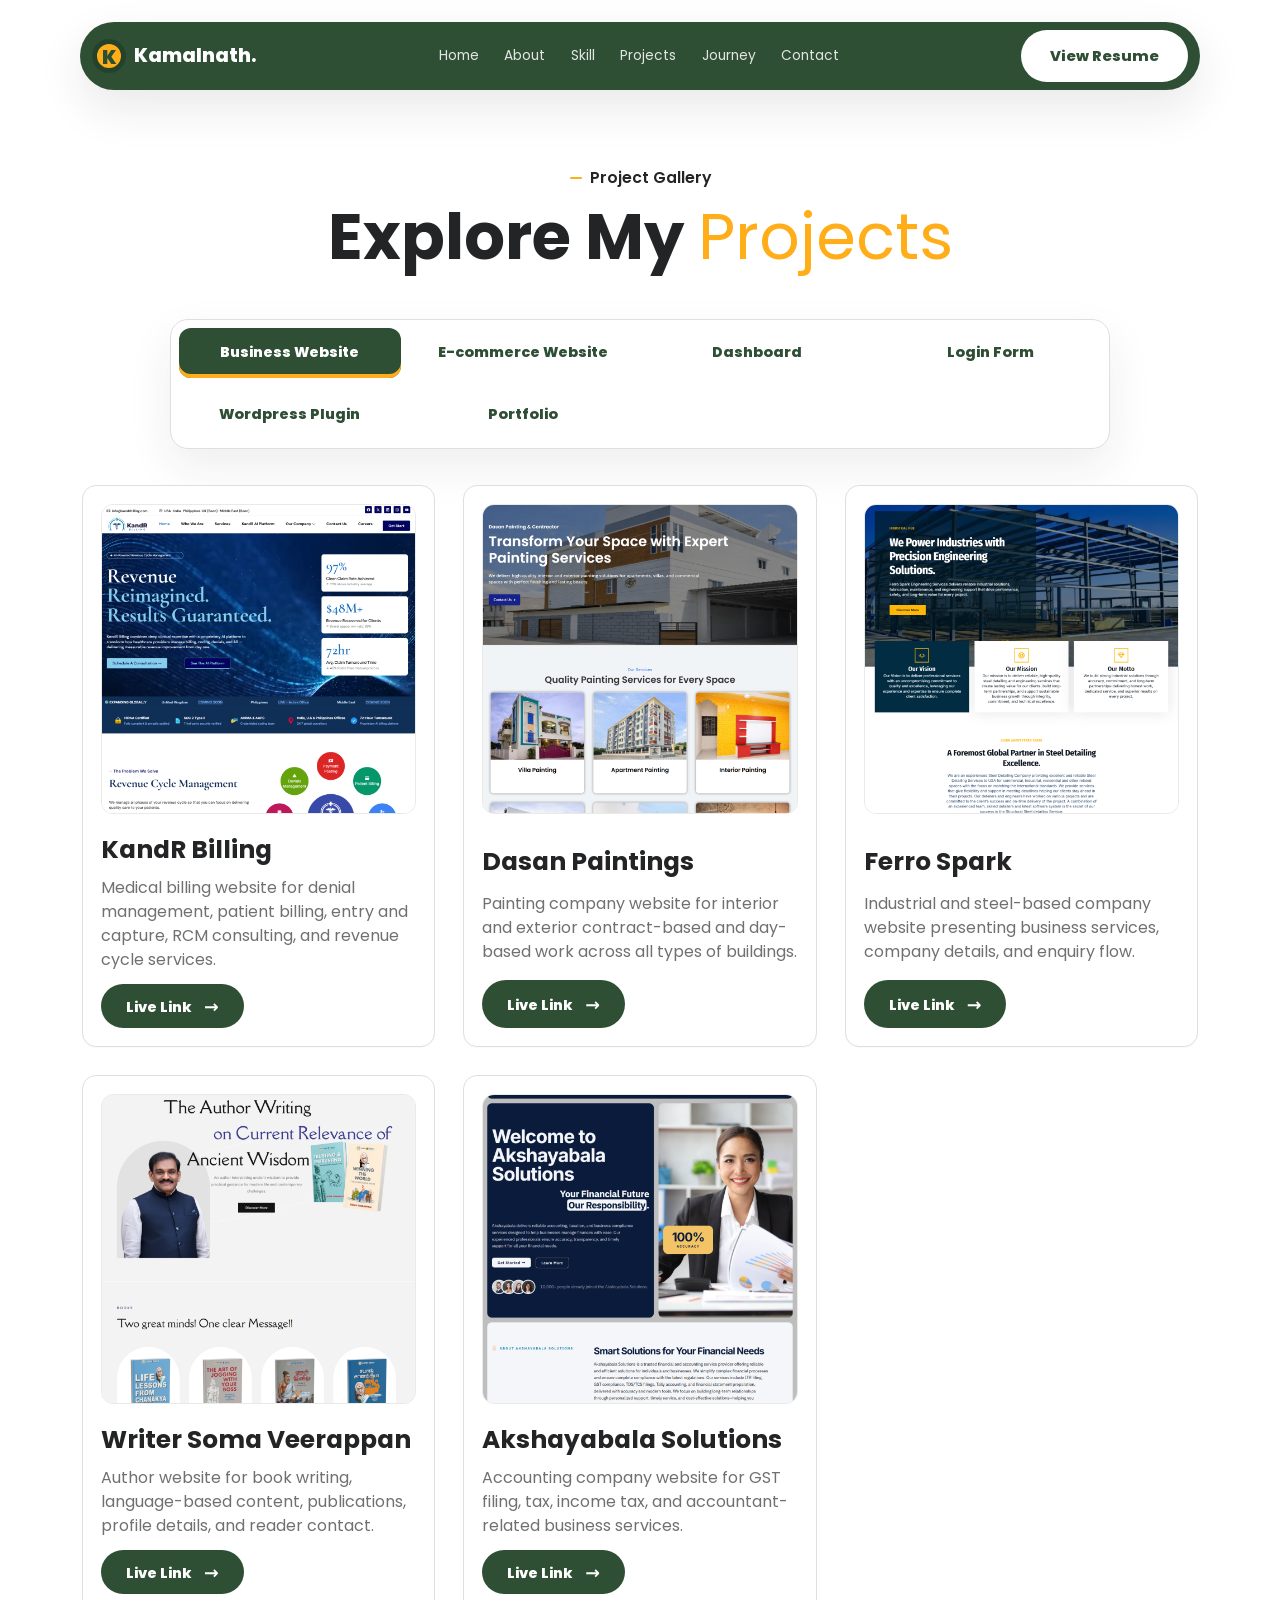
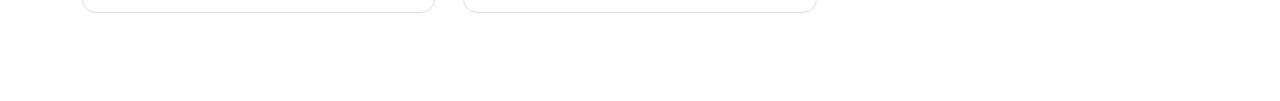
==== commit 2515ec2c: "nine commit" ====
--- a/project.html
+++ b/project.html
@@ -95,8 +95,16 @@
             <div class="project-preview"><img src="assets/thanjavurfarms.png" alt="Thanjavurfarms ecommerce website preview" /></div>
             <div class="project-body">
               <h3>Thanjavurfarms</h3>
+              <p>Discover premium herbal soaps and trusted feminine hygiene solutions designed for natural care.</p>
+              <a class="project-link" href="https://thanjavurfarms.com/" target="_blank" rel="noopener">Live Link <span>&rarr;</span></a>
+            </div>
+          </article>
+          <article class="project-card">
+            <div class="project-preview"><img src="assets/abi start.png" alt="Abi Star Ventures ecommerce website preview" /></div>
+            <div class="project-body">
+              <h3>Abi Star Ventures</h3>
               <p>Online store for spice powder and organic-based products with product browsing and purchase flow.</p>
-              <a class="project-link" href="https://thanjavurfarms.com/" target="_blank" rel="noopener">Live Link <span>&rarr;</span></a>
+              <a class="project-link" href="https://miwonnaturals.com/" target="_blank" rel="noopener">Live Link <span>&rarr;</span></a>
             </div>
           </article>
           <article class="project-card">
@@ -108,6 +116,14 @@
             </div>
           </article>
           <article class="project-card">
+            <div class="project-preview"><img src="assets/ram esware.png" alt="Ram Eswar Vetiver ecommerce website preview" /></div>
+            <div class="project-body">
+              <h3>Ram Eswar Vetiver</h3>
+              <p>Experience the essence of authentic vetiver with our handcrafted collection of essential oils, aroma products, soaps, and eco-friendly lifestyle essentials.</p>
+              <a class="project-link" href="https://rameswarvetiver.in/" target="_blank" rel="noopener">Live Link <span>&rarr;</span></a>
+            </div>
+          </article>
+          <article class="project-card">
             <div class="project-preview"><img src="assets/dheganalam.png" alt="Dheganalam ecommerce website preview" /></div>
             <div class="project-body">
               <h3>Dheganalam</h3>
@@ -157,14 +173,21 @@
 
         <div class="project-category project-category-plugin" data-project-panel="Plugin">
           <article class="project-card">
-            <div class="project-preview"><img src="./assets/plugin-uploadflow.jpg" alt="Nandhini portfolio website preview" /></div>
+            <div class="project-preview"><img src="./assets/uploadflow.png" alt="UploadFlow for WooCommerce preview" /></div>
             <div class="project-body">
               <h3>UploadFlow for WooCommerce</h3>
-              <p>A custom WooCommerce plugin that enables customers to upload files directly from the product page before adding items to the cart. It includes secure file handling, admin management, and seamless WooCommerce integration.</p>
-              <a class="project-link" href="#" target="_blank" rel="noopener">Download this Plugin <span>&rarr;</span></a>
-            </div>
-          </article>
-          
+              <p>A custom WooCommerce plugin that allows customers to upload files directly from the product page before adding items to the cart.</p>
+              <a class="project-link" href="https://wordpress.org/plugins/uploadflow-for-woocommerce/" target="_blank" rel="noopener">Download this Plugin <span>&rarr;</span></a>
+            </div>
+          </article>
+          <article class="project-card">
+            <div class="project-preview"><img src="./assets/kamnova.png" alt="Kamnova preview" /></div>
+            <div class="project-body">
+              <h3>Kamnova for WooCommerce</h3>
+              <p>A custom WooCommerce delivery plugin designed for bakery businesses to manage delivery dates, time slots, preparation time, and same-day delivery.</p>
+              <a class="project-link" href="https://wordpress.org/plugins/kamnova-for-woocommerce/" target="_blank" rel="noopener">Download this Plugin <span>&rarr;</span></a>
+            </div>
+          </article>
         </div>
 
         <div class="project-category" data-project-panel="portfolio">
--- a/styles.css
+++ b/styles.css
@@ -2443,13 +2443,13 @@
     display: none;
   }
 
-  .metric-row {
+  /* .metric-row {
     grid-template-columns: 1fr;
-  }
-
-  .tool-grid {
+  } */
+
+  /* .tool-grid {
     grid-template-columns: 1fr;
-  }
+  } */
 
   .project-preview {
     height: 190px;
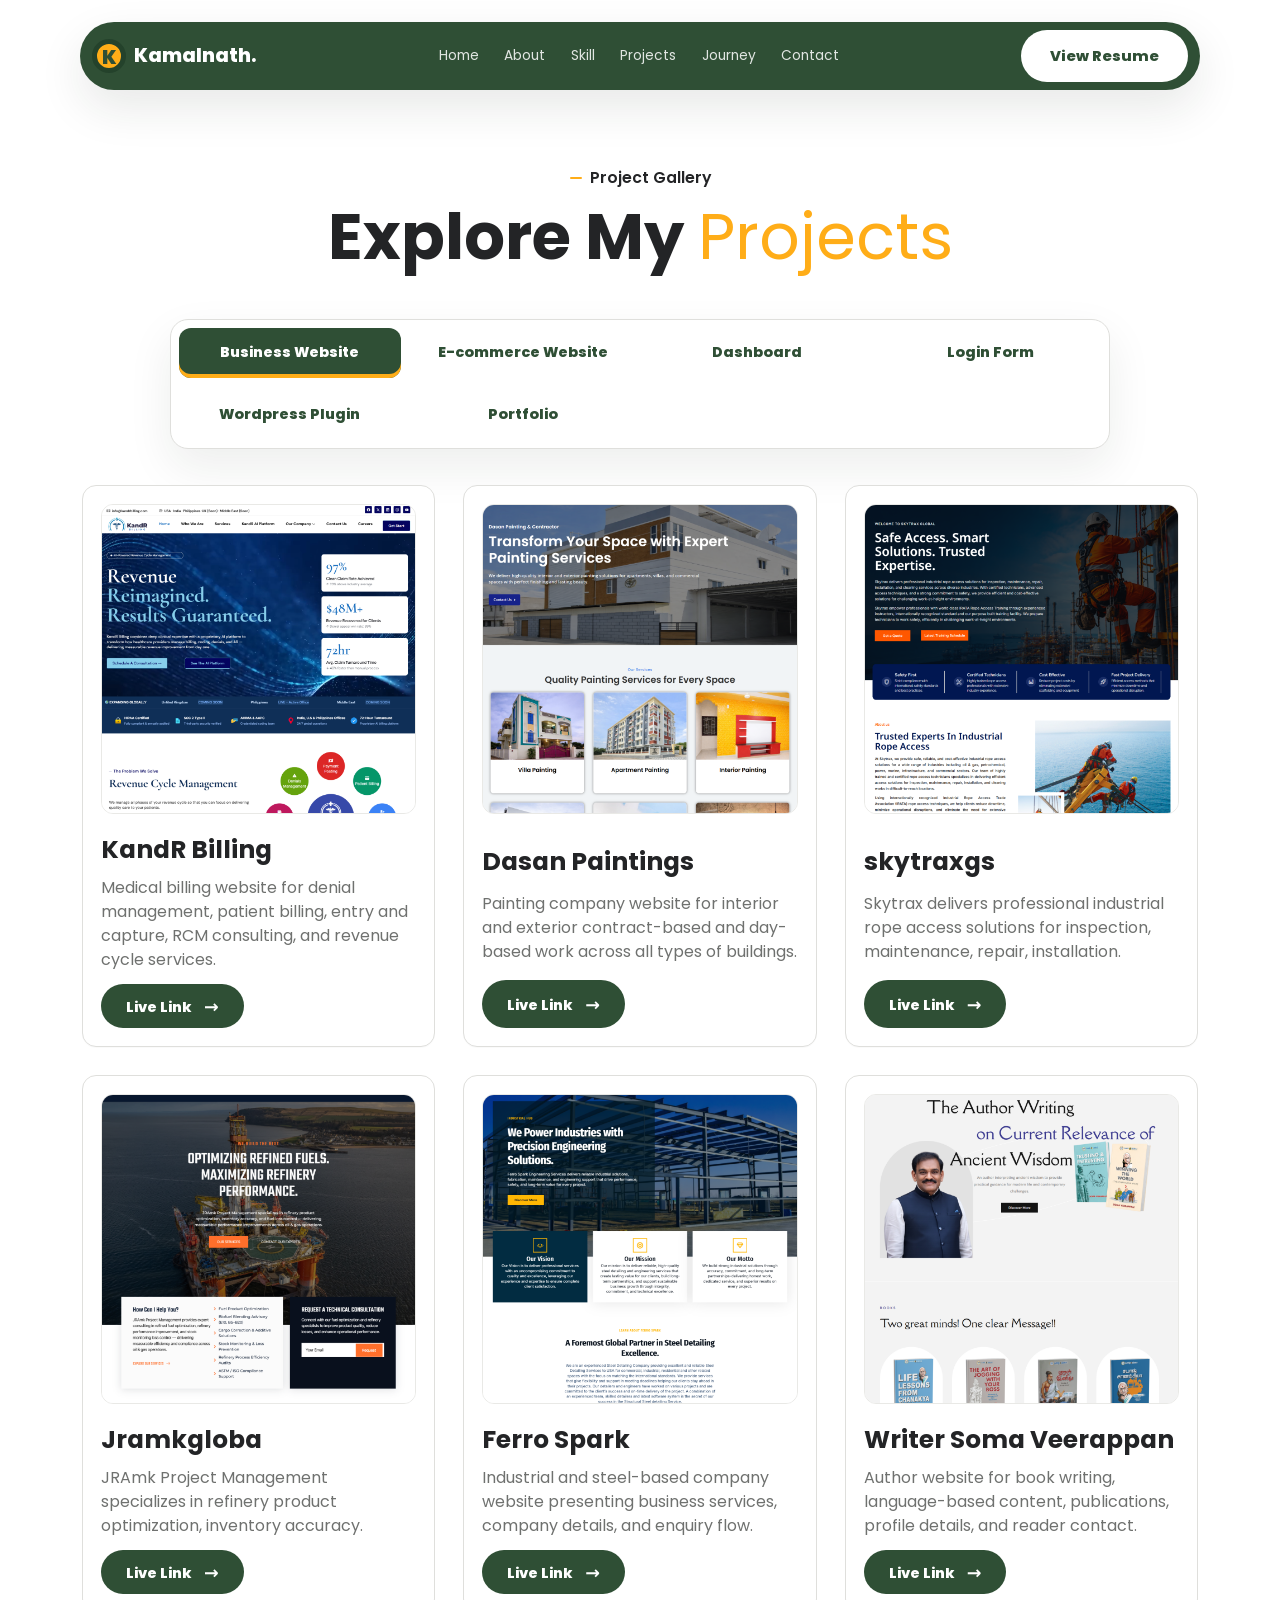
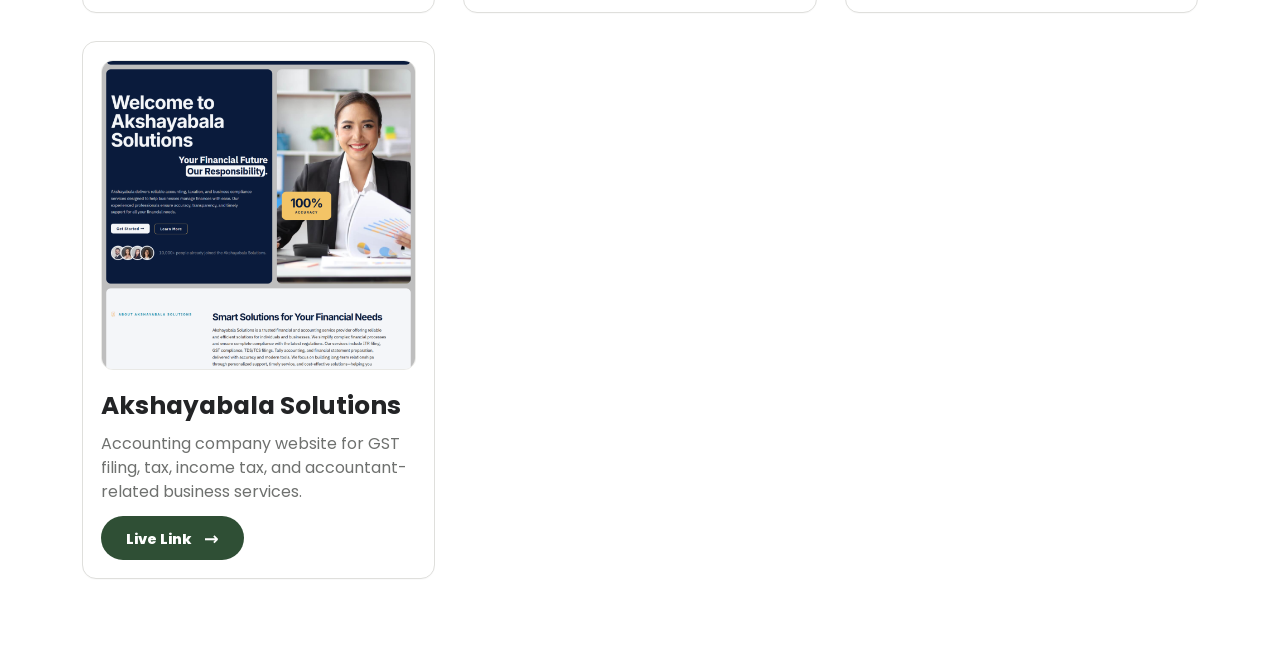
==== commit b737a083: "ten commit" ====
--- a/project.html
+++ b/project.html
@@ -65,6 +65,26 @@
             </div>
           </article>
           <article class="project-card">
+            <div class="project-preview"><img src="assets/skytraxgs.png" alt="skytraxgs website preview" /></div>
+            <div class="project-body">
+              <h3>skytraxgs</h3>
+              <p>Skytrax delivers professional industrial rope access solutions for inspection, maintenance, repair, installation.</p>
+              <a class="project-link" href="https://skytraxgs.com/" target="_blank" rel="noopener">Live Link <span>&rarr;</span></a>
+            </div>
+          </article>
+
+           </article>
+          <article class="project-card">
+            <div class="project-preview"><img src="./assets/jramkgloba.png" alt="Jramkgloba website preview" /></div>
+            <div class="project-body">
+              <h3>Jramkgloba</h3>
+              <p>JRAmk Project Management specializes in refinery product optimization, inventory accuracy.</p>
+              <a class="project-link" href="https://jramkglobal.com/" target="_blank" rel="noopener">Live Link <span>&rarr;</span></a>
+            </div>
+          </article>
+
+           </article>
+          <article class="project-card">
             <div class="project-preview"><img src="assets/Ferro Spark.png" alt="Ferro Spark website preview" /></div>
             <div class="project-body">
               <h3>Ferro Spark</h3>
@@ -72,6 +92,7 @@
               <a class="project-link" href="https://ferrospark.com/" target="_blank" rel="noopener">Live Link <span>&rarr;</span></a>
             </div>
           </article>
+          
           <article class="project-card">
             <div class="project-preview"><img src="assets/Writer Soma Veerappan.png" alt="Writer Soma Veerappan website preview" /></div>
             <div class="project-body">
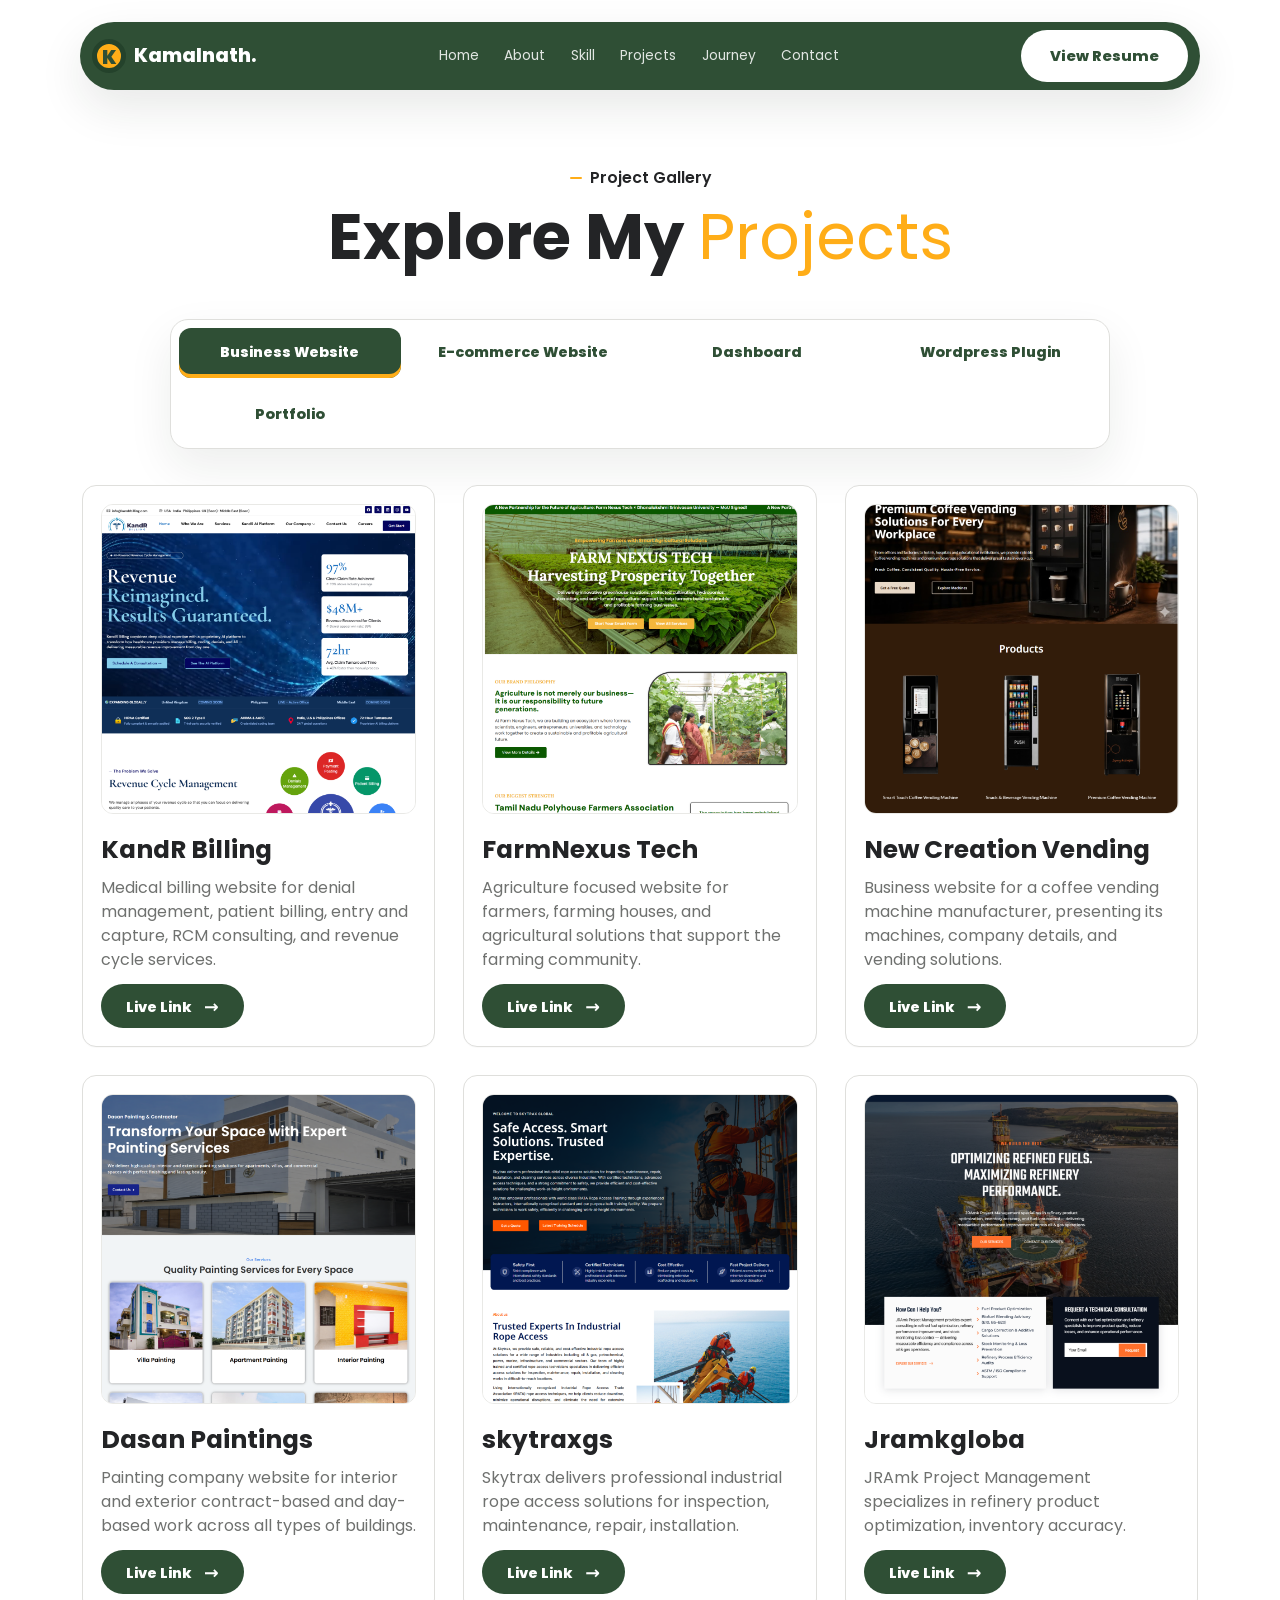
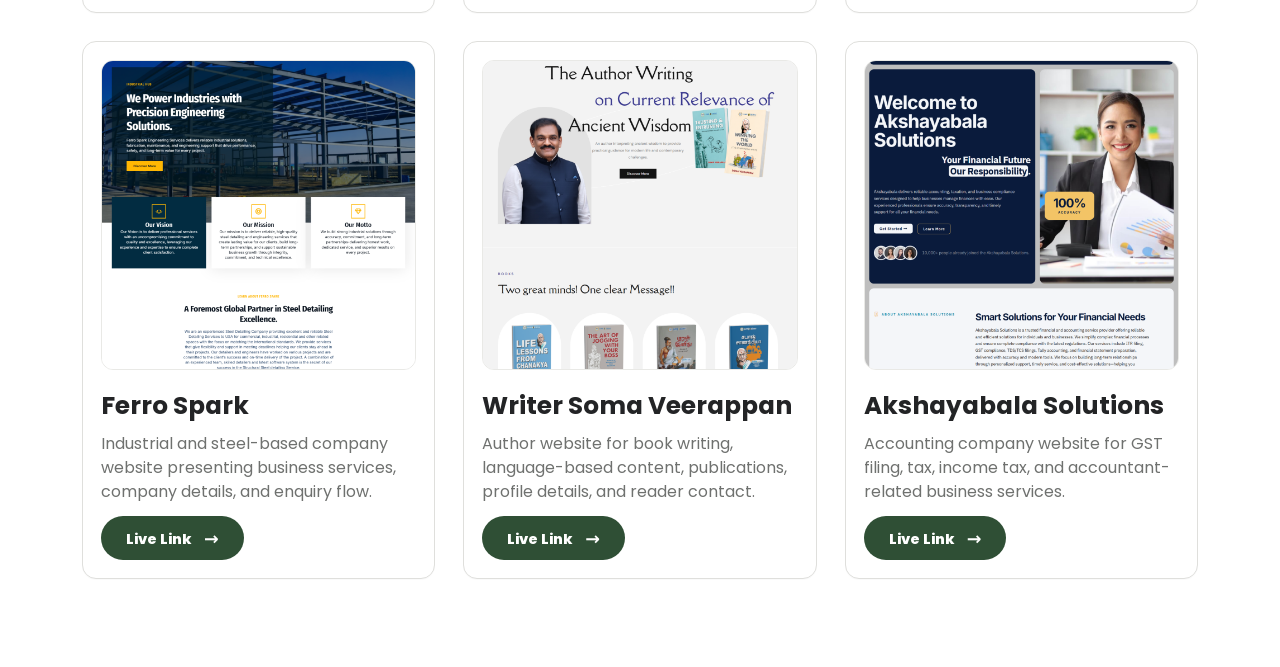
==== commit 29d99e99: "eleven commit" ====
--- a/project.html
+++ b/project.html
@@ -42,7 +42,6 @@
           <button class="project-tab active" type="button" role="tab" aria-selected="true" data-project-tab="business">Business Website</button>
           <button class="project-tab" type="button" role="tab" aria-selected="false" data-project-tab="ecommerce">E-commerce Website</button>
           <button class="project-tab" type="button" role="tab" aria-selected="false" data-project-tab="dashboard">Dashboard</button>
-          <button class="project-tab" type="button" role="tab" aria-selected="false" data-project-tab="login">Login Form</button>
           <button class="project-tab" type="button" role="tab" aria-selected="false" data-project-tab="Plugin">Wordpress Plugin</button>
           <button class="project-tab" type="button" role="tab" aria-selected="false" data-project-tab="portfolio">Portfolio</button>
         </div>
@@ -57,6 +56,22 @@
             </div>
           </article>
           <article class="project-card">
+            <div class="project-preview"><img src="assets/farmsnex.png" alt="FarmNexus Tech agriculture website preview" /></div>
+            <div class="project-body">
+              <h3>FarmNexus Tech</h3>
+              <p>Agriculture focused website for farmers, farming houses, and agricultural solutions that support the farming community.</p>
+              <a class="project-link" href="https://farmnexustech.com/" target="_blank" rel="noopener">Live Link <span>&rarr;</span></a>
+            </div>
+          </article>
+          <article class="project-card">
+            <div class="project-preview"><img src="assets/new createion.png" alt="New Creation Vending coffee vending machine website preview" /></div>
+            <div class="project-body">
+              <h3>New Creation Vending</h3>
+              <p>Business website for a coffee vending machine manufacturer, presenting its machines, company details, and vending solutions.</p>
+              <a class="project-link" href="https://newcreationfl.org/" target="_blank" rel="noopener">Live Link <span>&rarr;</span></a>
+            </div>
+          </article>
+          <article class="project-card">
             <div class="project-preview"><img src="assets/Dasan Paintings.png" alt="Dasan Paintings website preview" /></div>
             <div class="project-body">
               <h3>Dasan Paintings</h3>
@@ -113,6 +128,14 @@
 
         <div class="project-category" data-project-panel="ecommerce">
           <article class="project-card">
+            <div class="project-preview"><img src="assets/classic food.png" alt="Classic Foods Bakery website preview" /></div>
+            <div class="project-body">
+              <h3>Classic Foods Bakery</h3>
+              <p>Bakery website showcasing freshly prepared snacks, fast food, mojitos, cakes, and other baked treats.</p>
+              <a class="project-link" href="https://classicfoodsbakery.com/" target="_blank" rel="noopener">Live Link <span>&rarr;</span></a>
+            </div>
+          </article>
+          <article class="project-card">
             <div class="project-preview"><img src="assets/thanjavurfarms.png" alt="Thanjavurfarms ecommerce website preview" /></div>
             <div class="project-body">
               <h3>Thanjavurfarms</h3>
@@ -156,43 +179,32 @@
 
         <div class="project-category" data-project-panel="dashboard">
           <article class="project-card">
-            <div class="project-preview"><img src="assets/backend-project-ai.png" alt="Admin dashboard project" /></div>
-            <div class="project-body">
-              <h3>Admin Dashboard</h3>
-              <p>Backend dashboard interface with user management, analytics cards, table views, and secure workflow screens.</p>
-              <a class="project-link" href="#" data-coming-soon>Live Link <span>&rarr;</span></a>
-            </div>
-          </article>
-          <article class="project-card">
-            <div class="project-preview"><img src="assets/backend-project-ai.png" alt="Analytics dashboard project" /></div>
-            <div class="project-body">
-              <h3>Analytics Dashboard</h3>
-              <p>Data-focused dashboard with chart areas, summary widgets, status panels, and clean responsive behavior.</p>
-              <a class="project-link" href="#" data-coming-soon>Live Link <span>&rarr;</span></a>
-            </div>
-          </article>
-        </div>
-
-        <div class="project-category" data-project-panel="login">
-          <article class="project-card">
-            <div class="project-preview"><img src="assets/frontend-project-ai.png" alt="Login form project" /></div>
-            <div class="project-body">
-              <h3>Login and Register Form</h3>
-              <p>Responsive authentication UI with login, register, form validation states, and clean input styling.</p>
-              <a class="project-link" href="#" data-coming-soon>Live Link <span>&rarr;</span></a>
-            </div>
-          </article>
-          <article class="project-card">
-            <div class="project-preview"><img src="assets/frontend-project-ai.png" alt="Authentication form project" /></div>
-            <div class="project-body">
-              <h3>Animated Auth Form</h3>
-              <p>Polished sign-in layout with password field design, remember option, and mobile-friendly spacing.</p>
-              <a class="project-link" href="#" data-coming-soon>Live Link <span>&rarr;</span></a>
+            <div class="project-preview"><img src="assets/codetalon.png" alt="CodeTalon hotel website dashboard preview" /></div>
+            <div class="project-body">
+              <h3>CodeTalon</h3>
+              <p>Hotel and residency website showcasing comfortable rooms, accommodation details, and a simple way for guests to explore their stay.</p>
+              <a class="project-link" href="https://codetalon.com/admin" target="_blank" rel="noopener">Live Link <span>&rarr;</span></a>
+            </div>
+          </article>
+          <article class="project-card">
+            <div class="project-preview"><img src="assets/rg-residency.png" alt="RJ Residency hotel website dashboard preview" /></div>
+            <div class="project-body">
+              <h3>RJ Residency</h3>
+              <p>Residency website featuring stay rooms, accommodation information, and the essentials guests need to plan a comfortable visit.</p>
+              <a class="project-link" href="https://rgresidency.net/dashboard" target="_blank" rel="noopener">Live Link <span>&rarr;</span></a>
             </div>
           </article>
         </div>
 
         <div class="project-category project-category-plugin" data-project-panel="Plugin">
+          <article class="project-card">
+            <div class="project-preview"><img src="assets/scrool.png" alt="Scrollora Marquee for Elementor plugin preview" /></div>
+            <div class="project-body">
+              <h3>Scrollora Marquee for Elementor</h3>
+              <p>An Elementor plugin for creating seamless looping text marquees that move from left to right, adding motion and emphasis to website content.</p>
+              <a class="project-link" href="https://wordpress.org/plugins/scrollora-marquee-for-elementor/" target="_blank" rel="noopener">View Plugin <span>&rarr;</span></a>
+            </div>
+          </article>
           <article class="project-card">
             <div class="project-preview"><img src="./assets/uploadflow.png" alt="UploadFlow for WooCommerce preview" /></div>
             <div class="project-body">
